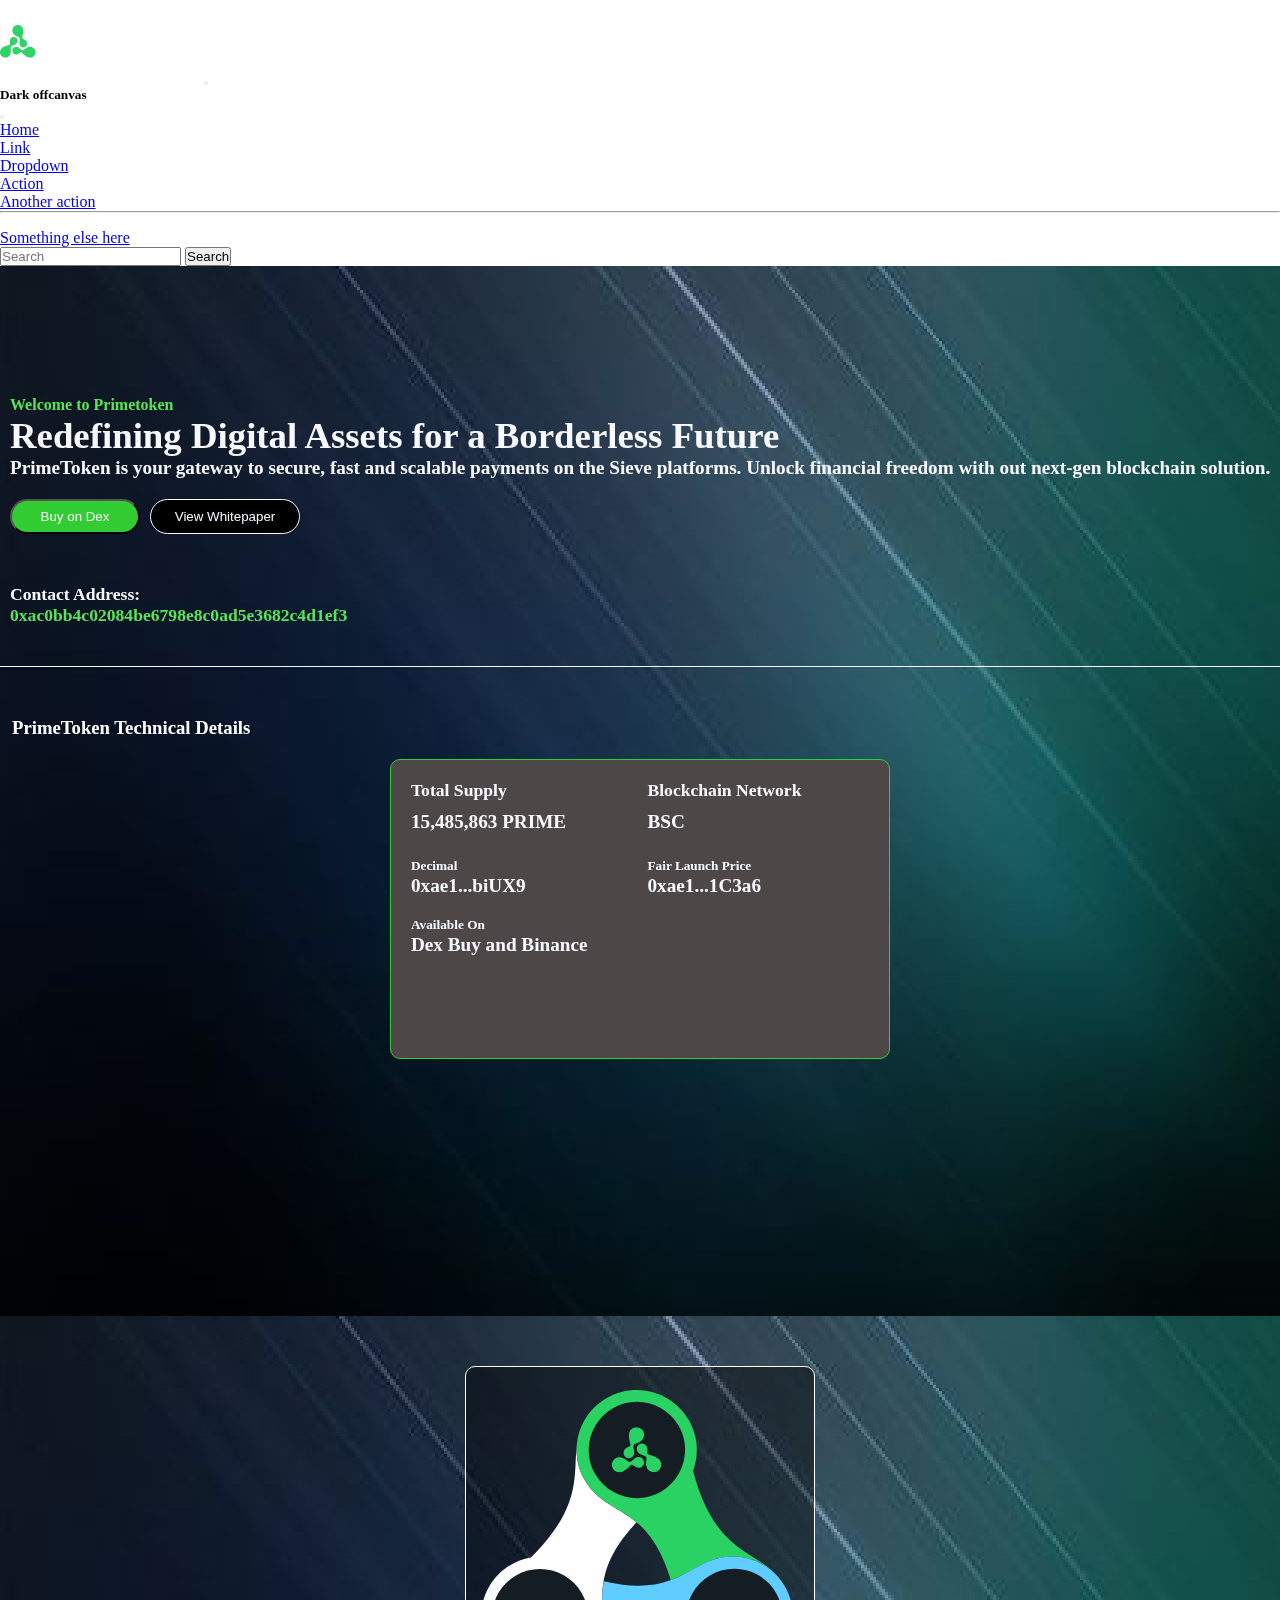
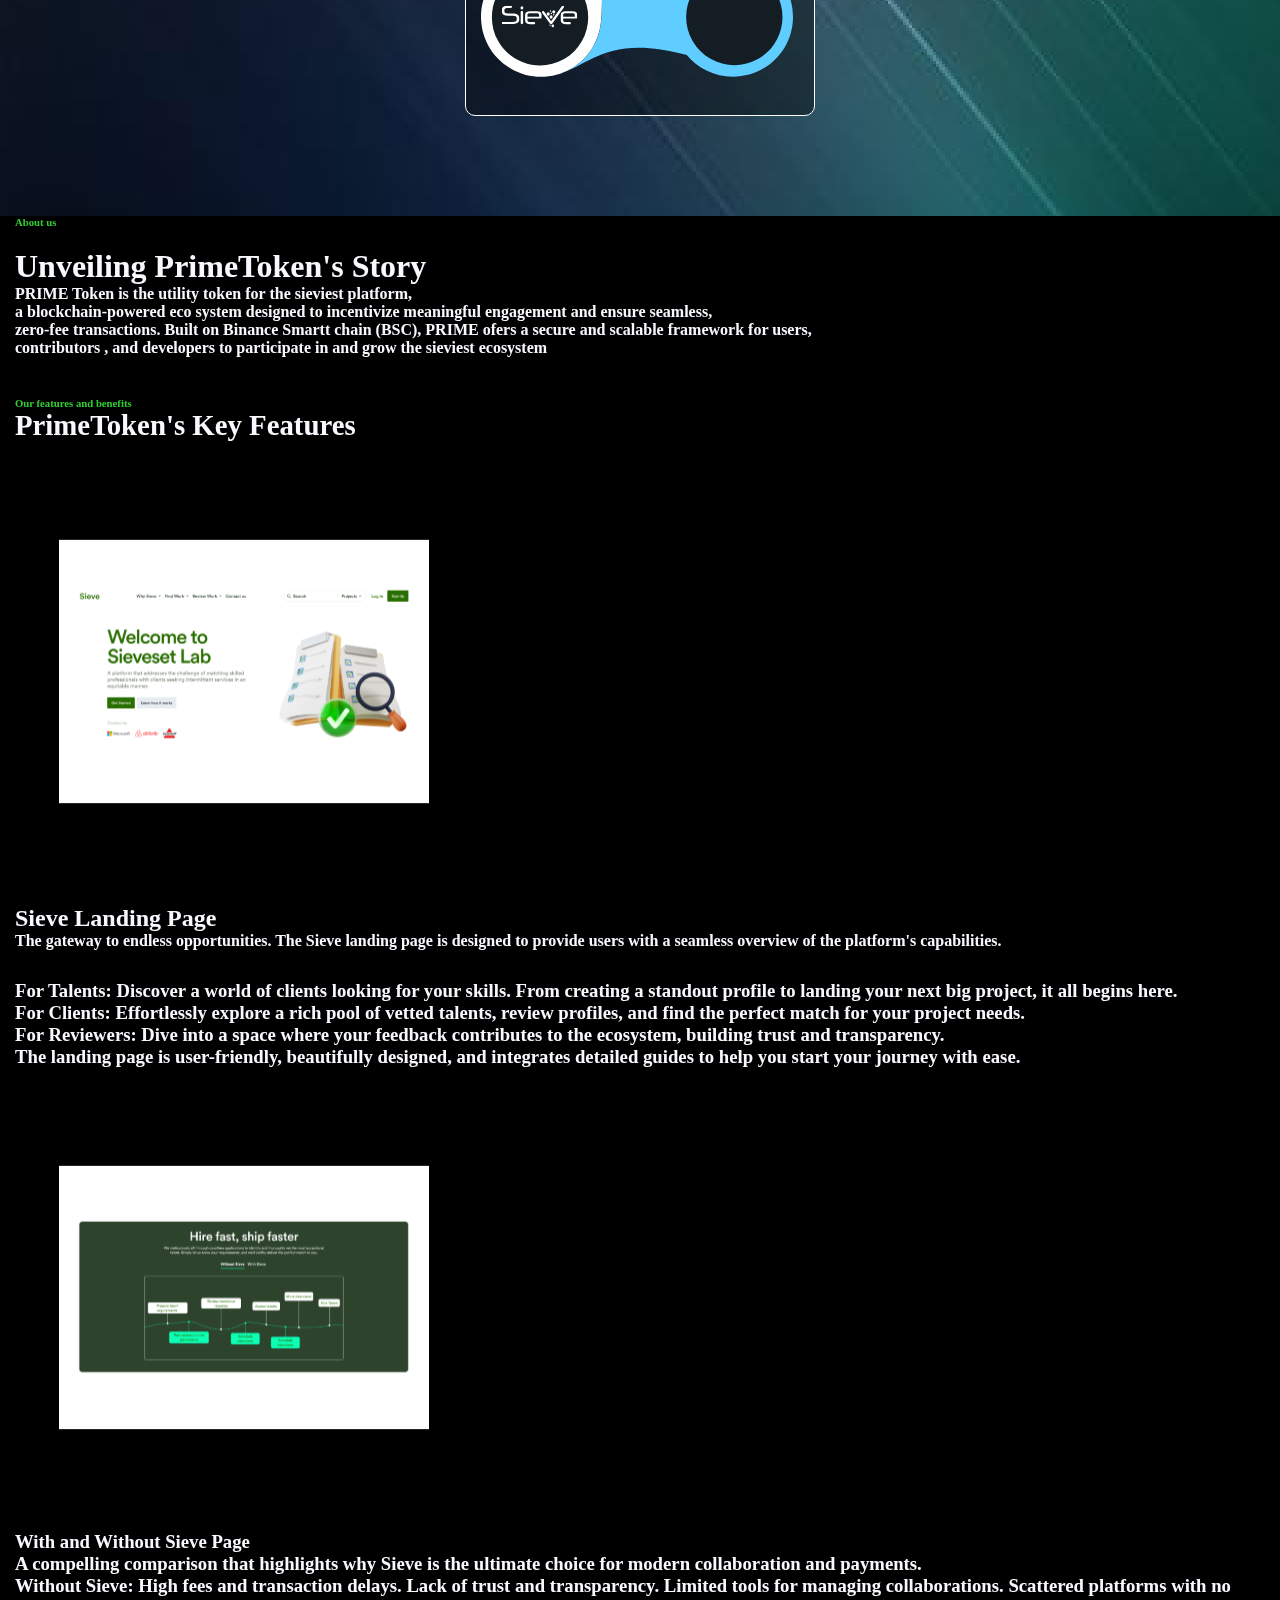
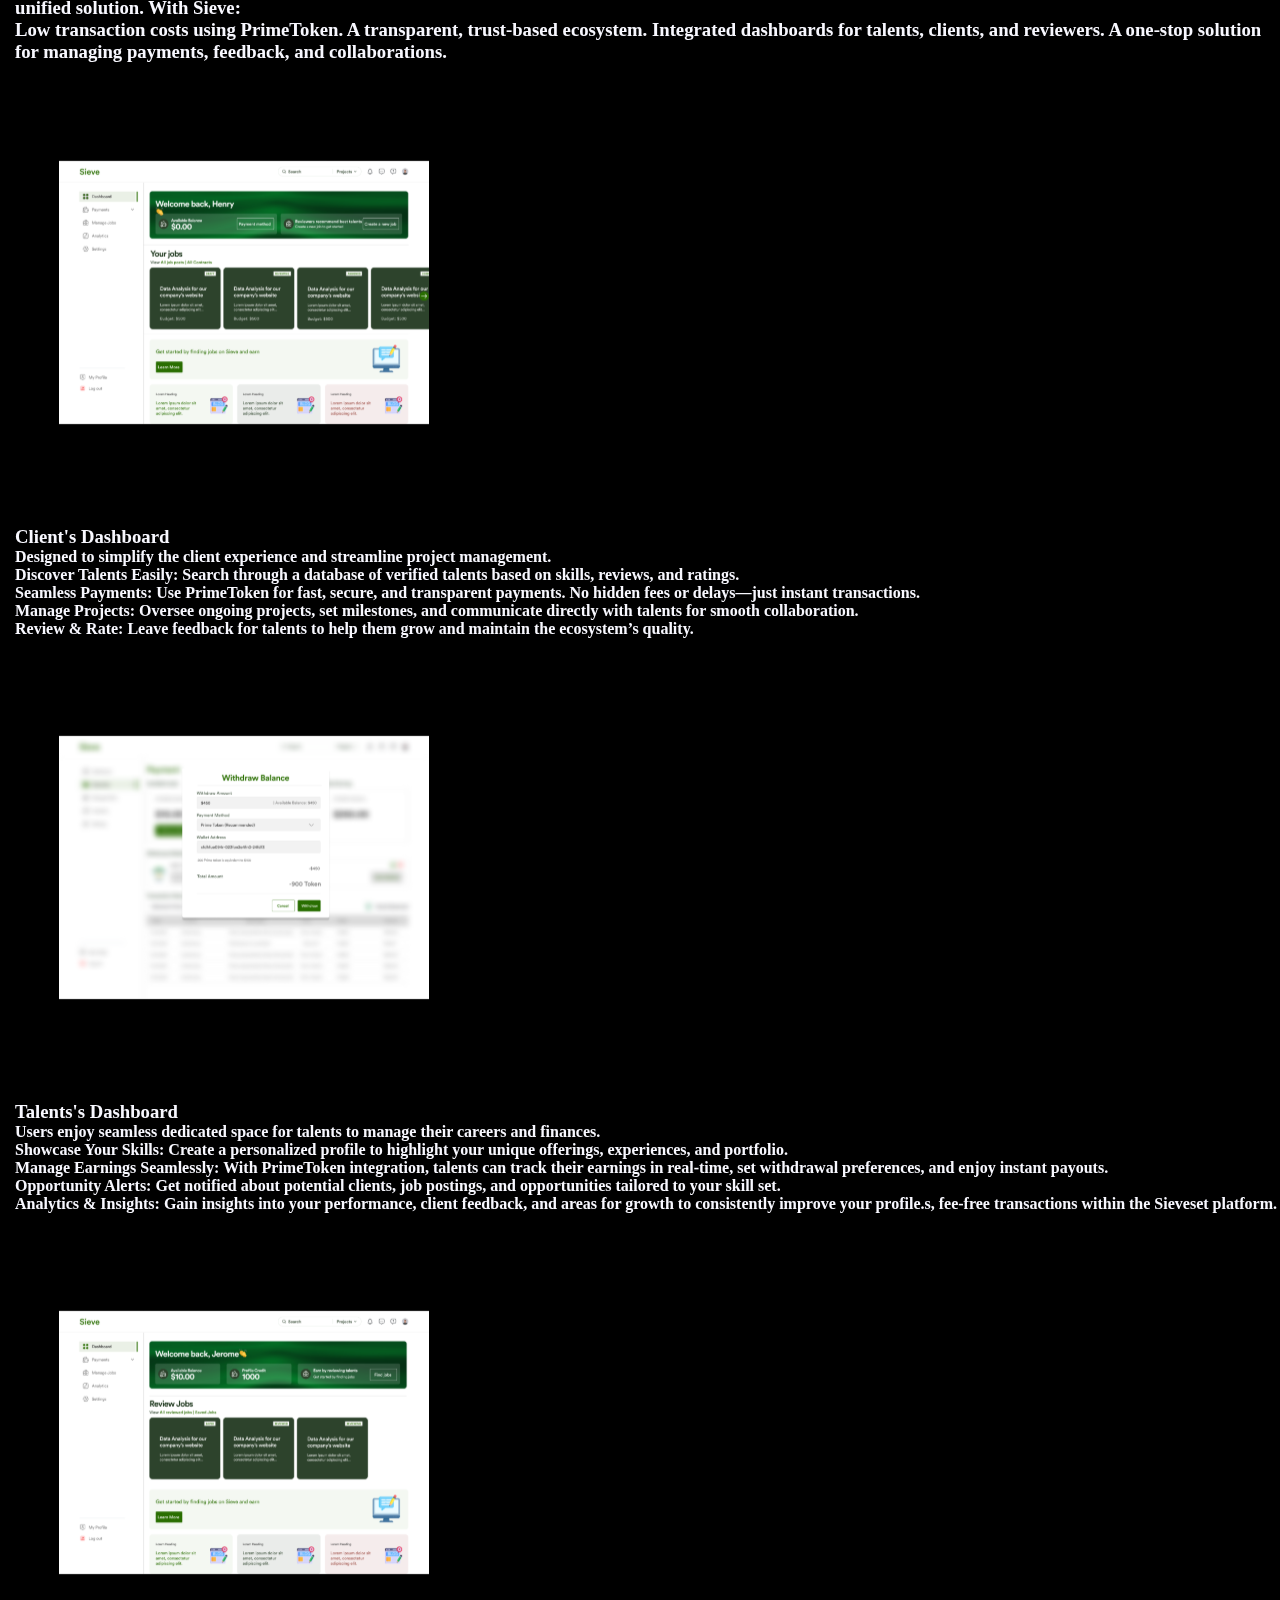
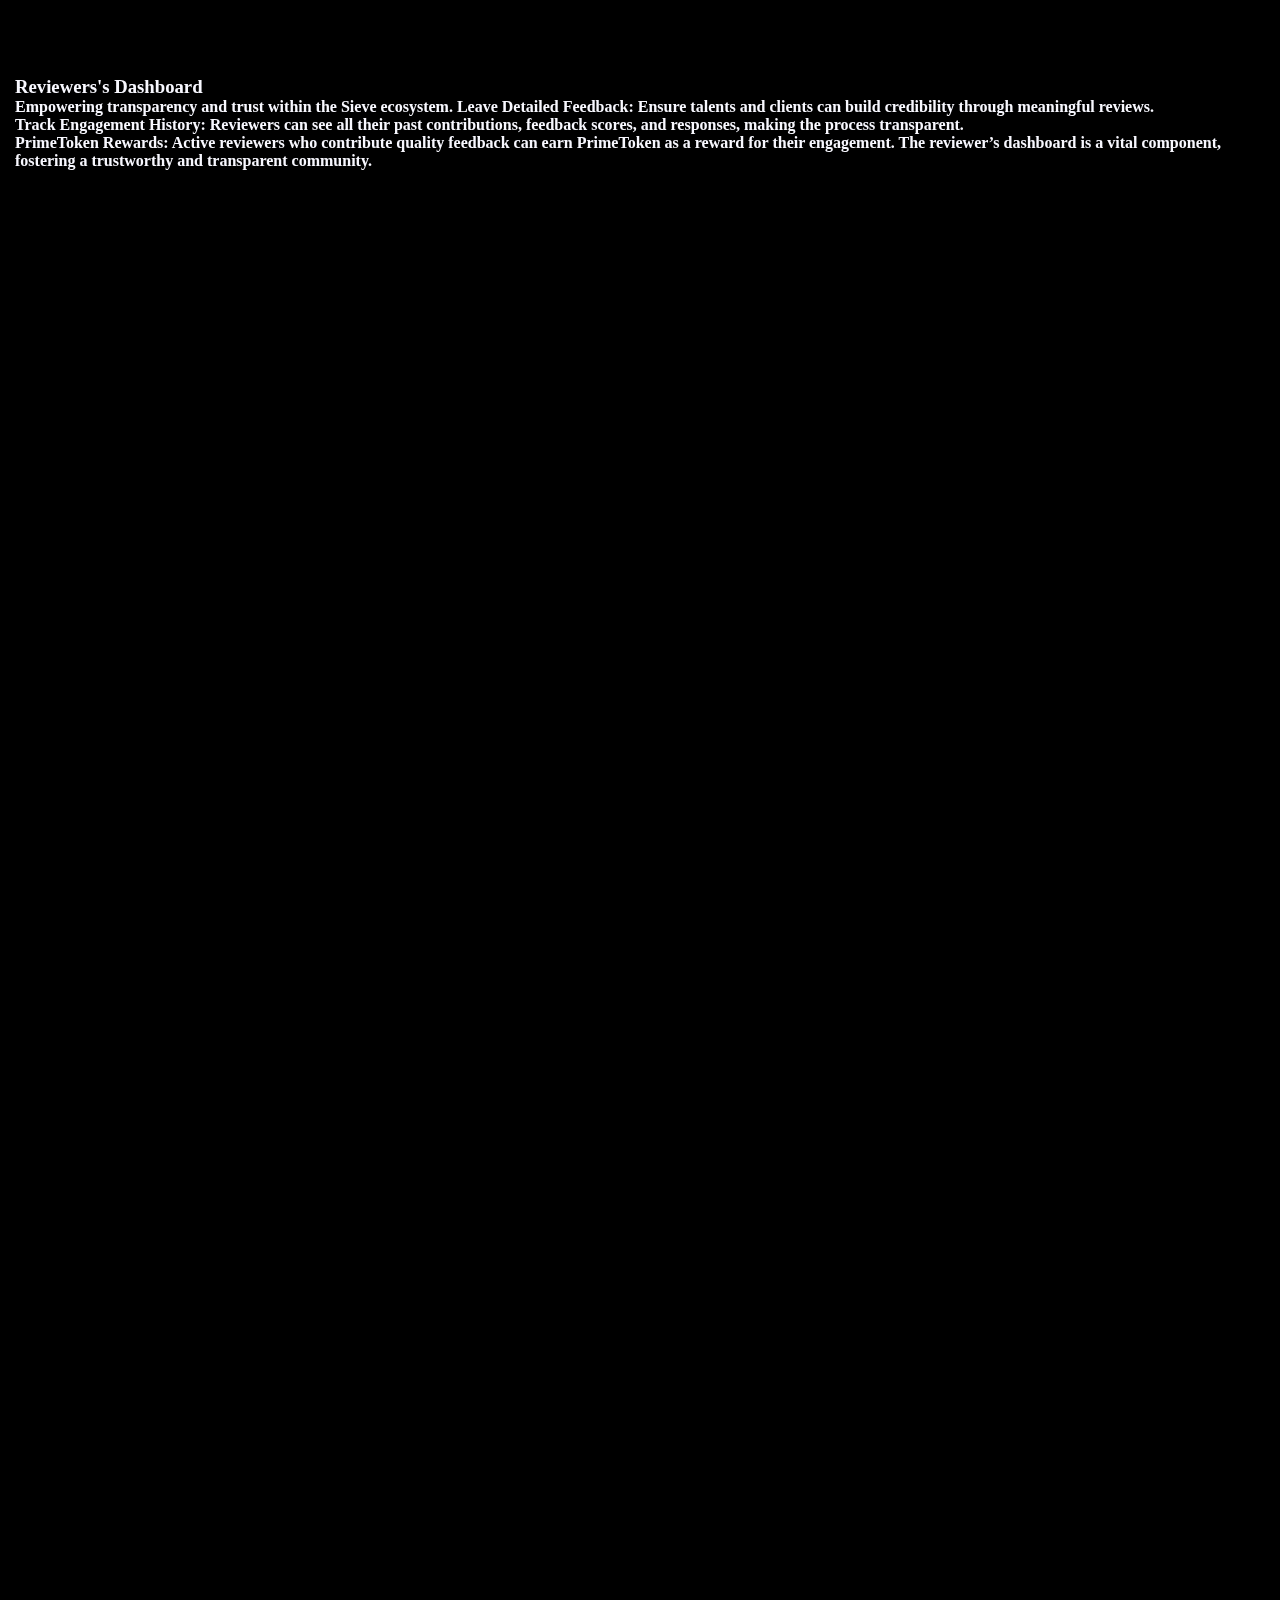
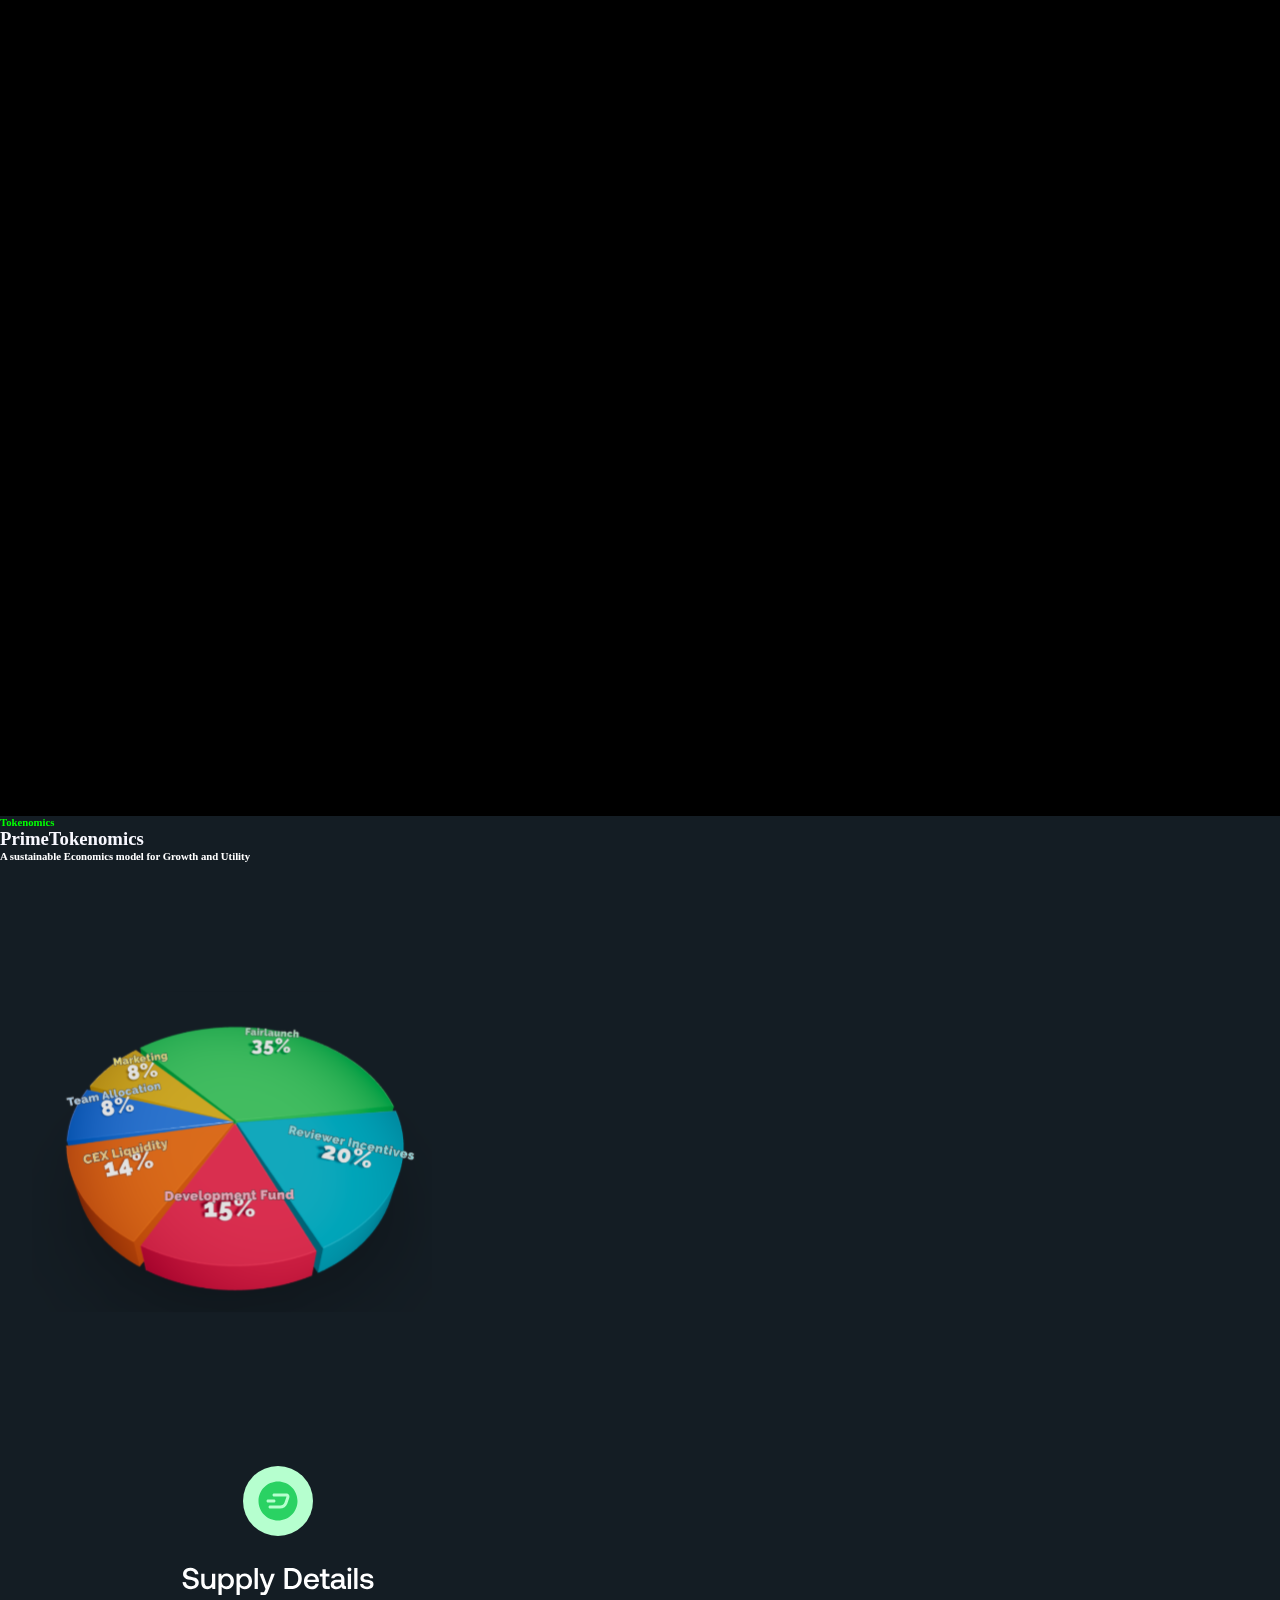
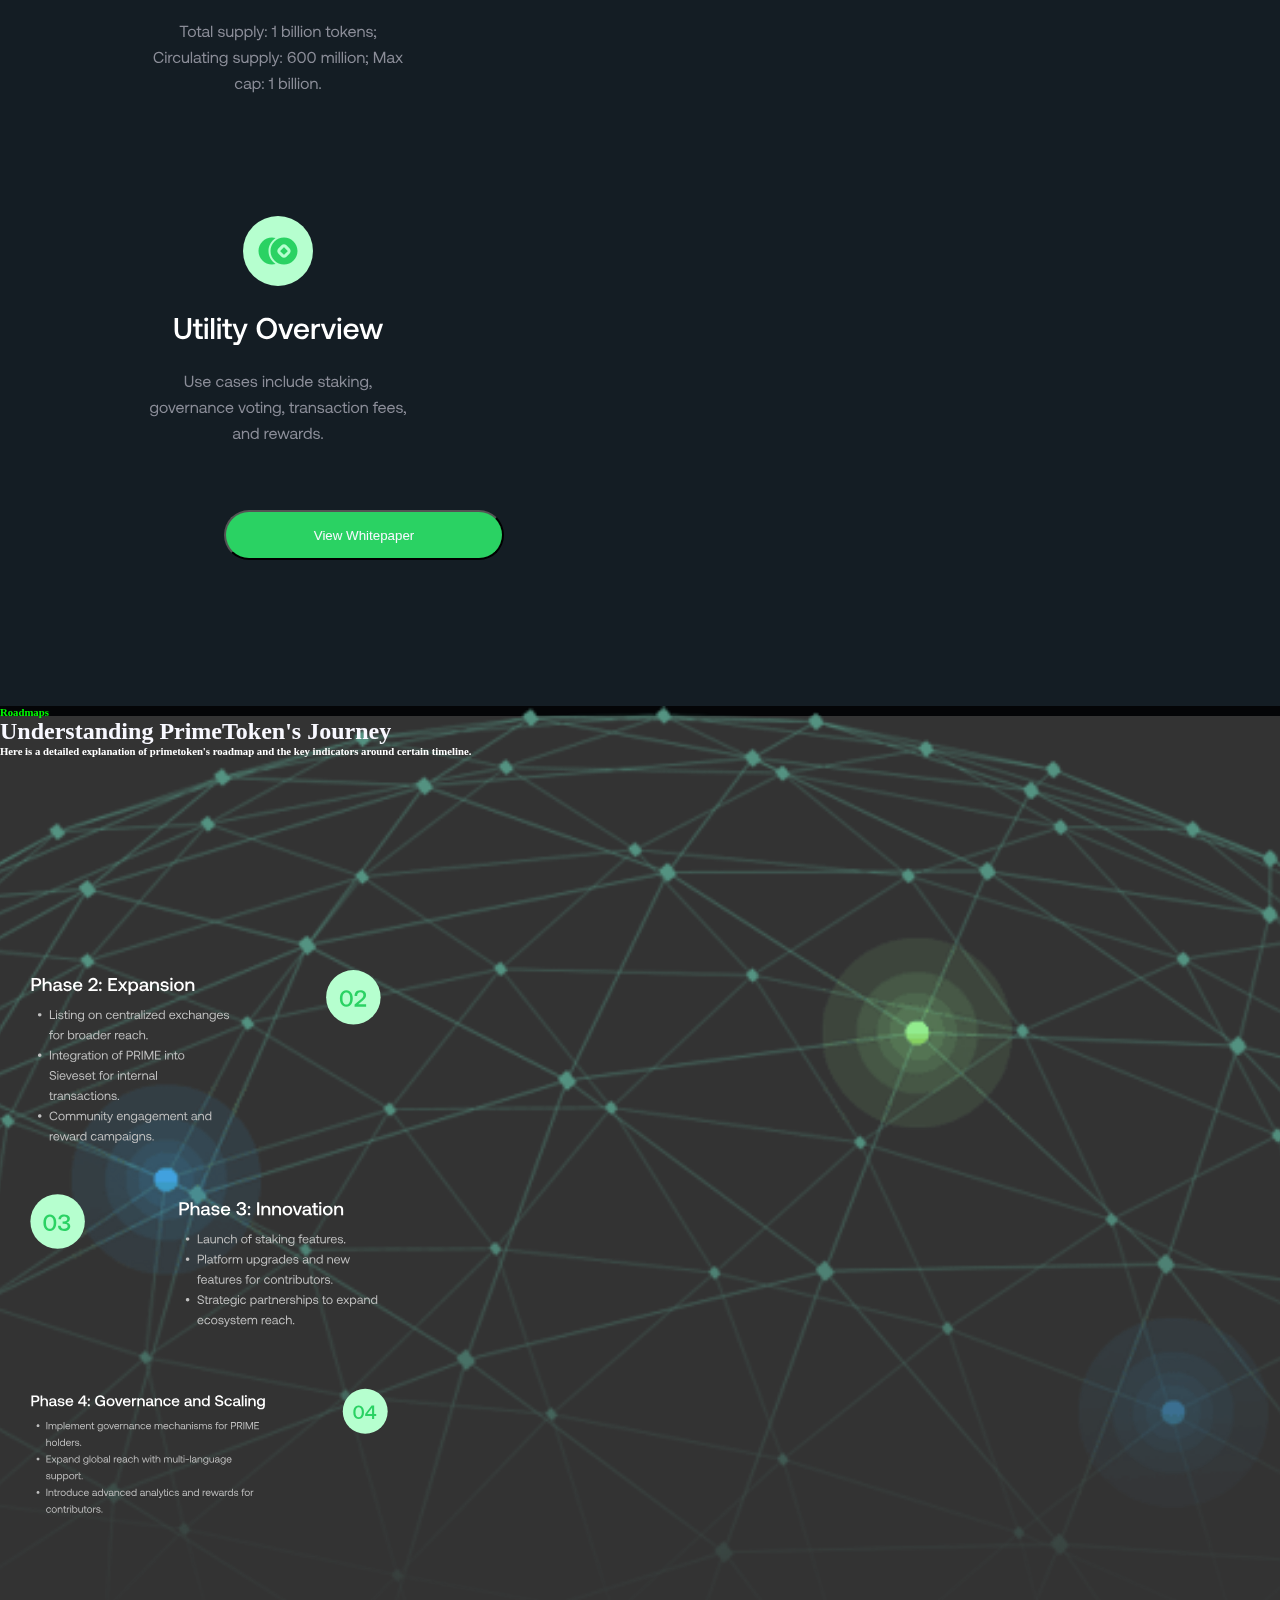
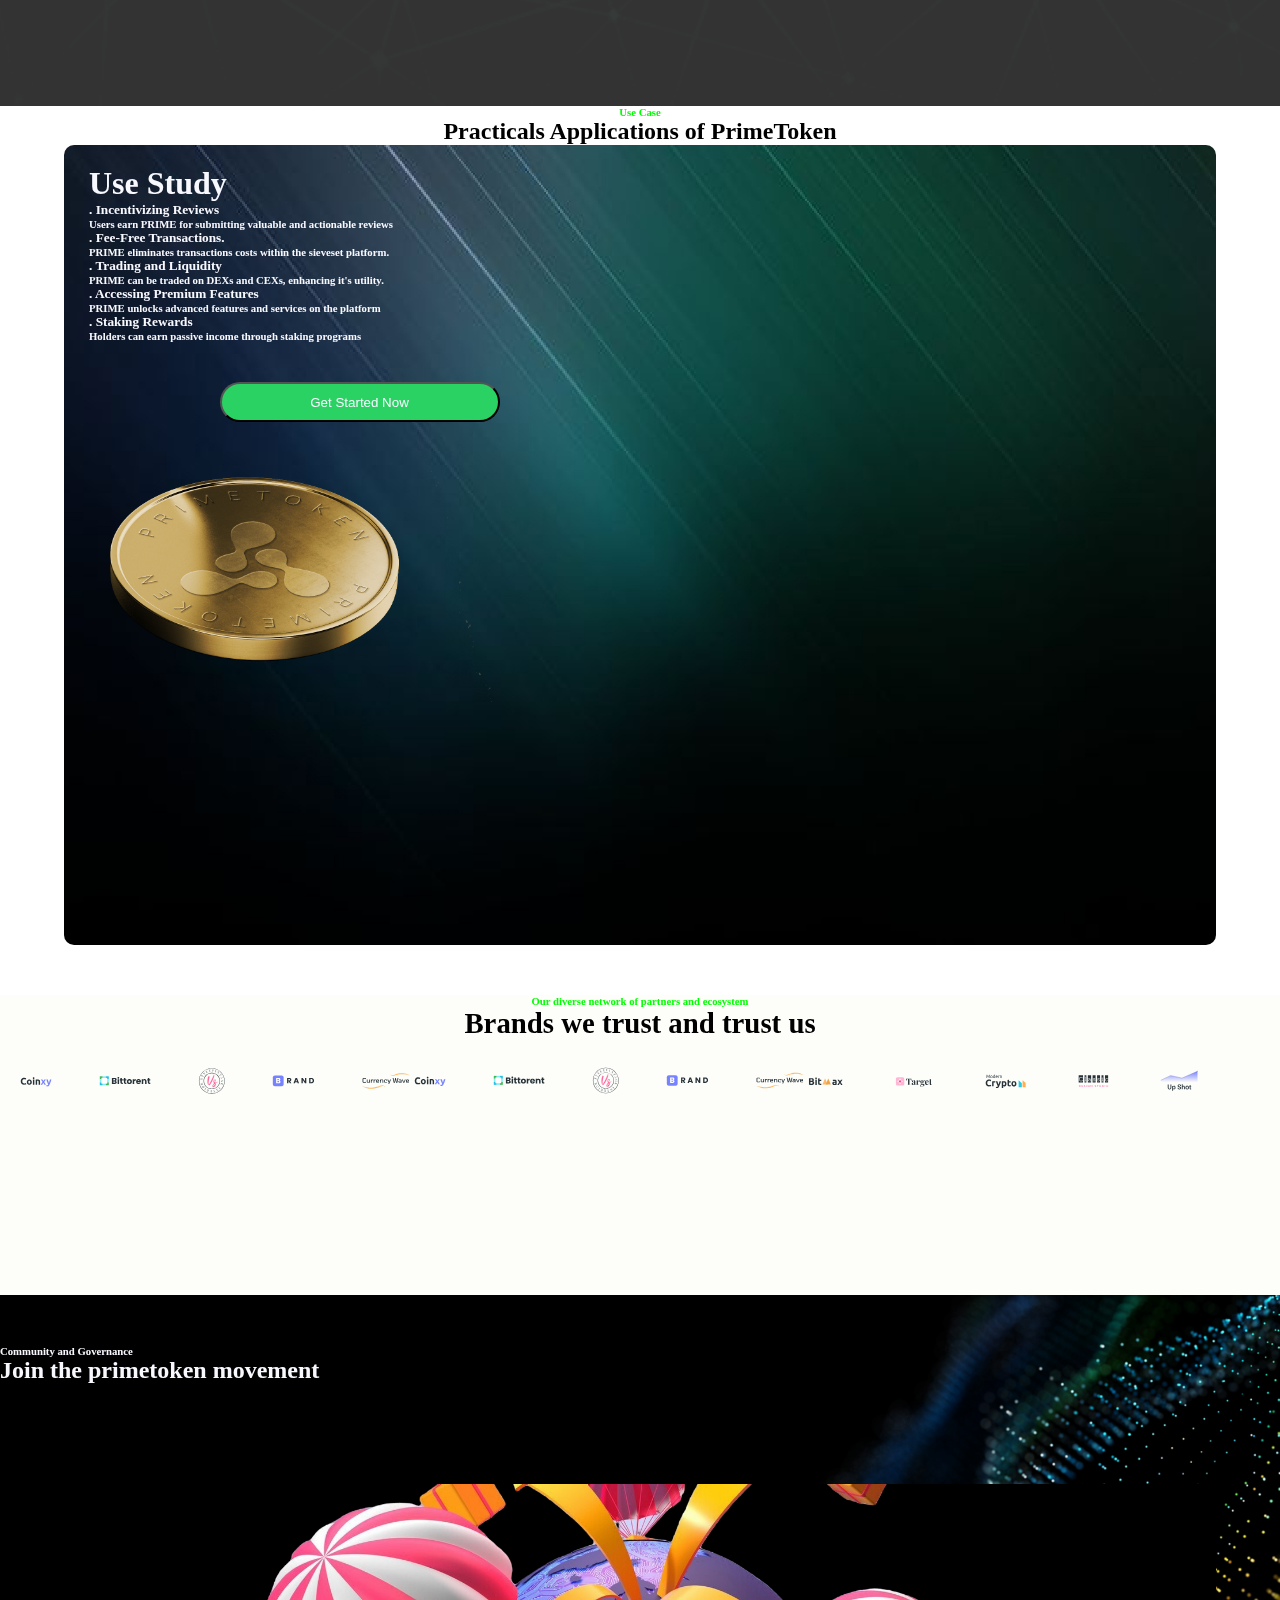
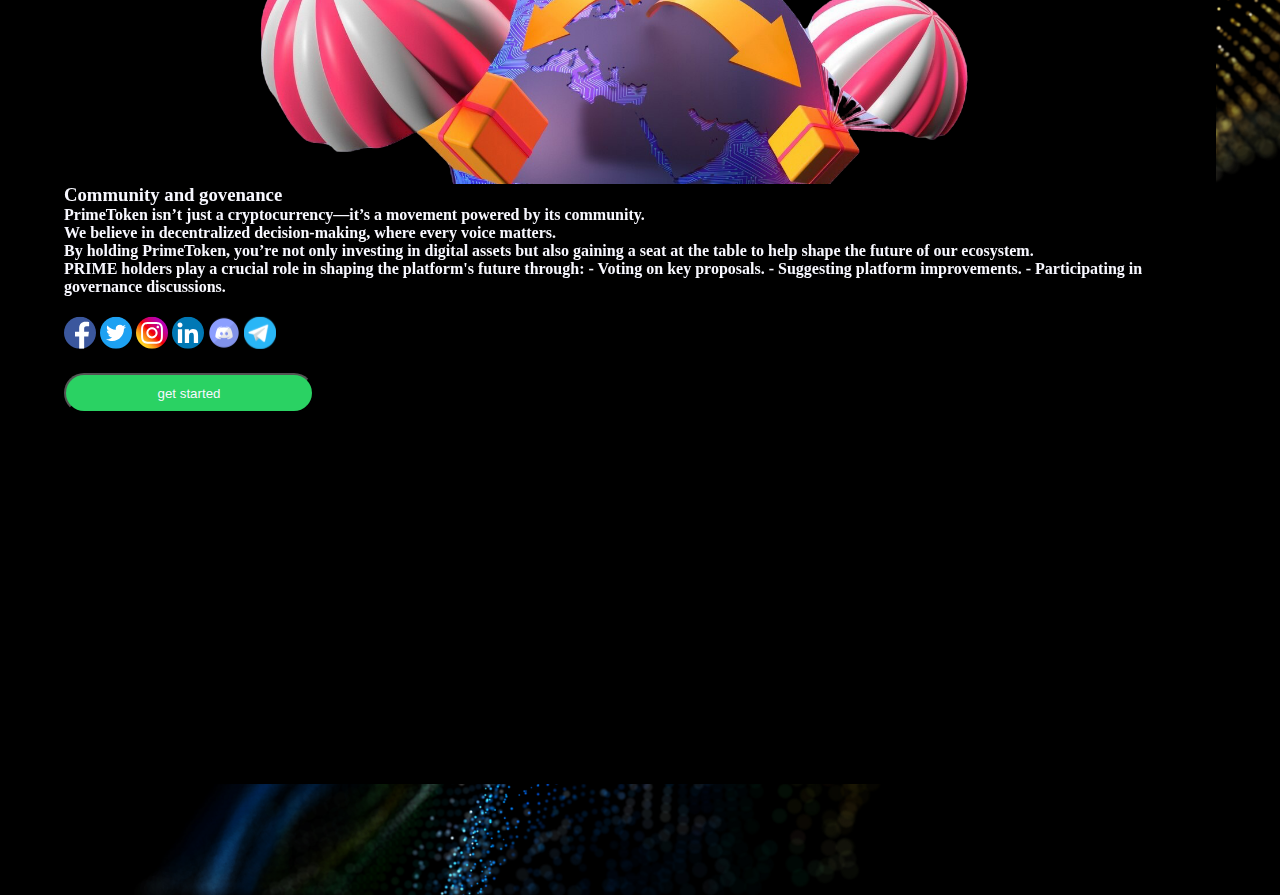
==== index.html @ 7b999c37 "first commit" ====
<!DOCTYPE html>
<html lang="en">
<head>
    <meta charset="UTF-8">
    <meta name="viewport" content="width=device-width, initial-scale=1.0">
    <title>Document</title>
   <link rel="stylesheet" href="style.css">
   <script src="script.js" defer></script>
    <link href="https://cdn.jsdelivr.net/npm/bootstrap@5.2.3/dist/css/bootstrap.min.css" rel="stylesheet" integrity="sha384-rbsA2VBKQhggwzxH7pPCaAqO46MgnOM80zW1RWuH61DGLwZJEdK2Kadq2F9CUG65" crossorigin="anonymous">
    <script src="https://cdn.jsdelivr.net/npm/bootstrap@5.2.3/dist/js/bootstrap.bundle.min.js" integrity="sha384-kenU1KFdBIe4zVF0s0G1M5b4hcpxyD9F7jL+jjXkk+Q2h455rYXK/7HAuoJl+0I4" crossorigin="anonymous"></script>
</head>
<body>
    <nav class="navbar navbar-dark bg-dark fixed-top">
        <div class="container-fluid">
            <svg width="200" height="83" viewBox="0 0 500 83" fill="none" xmlns="http://www.w3.org/2000/svg">
                <mask id="mask0_1295_51" style="mask-type:luminance" maskUnits="userSpaceOnUse" x="0" y="0" width="500" height="83">
                <path d="M500 0H0V82.2233H500V0Z" fill="ghostwhite"/>
                </mask>
                <g mask="url(#mask0_1295_51)">
                <path fill-rule="evenodd" clip-rule="evenodd" d="M45.9367 0.100014C47.5911 0.310952 49.3089 0.758047 50.5903 1.48257C52.0783 2.32174 52.9328 2.88806 54.0681 4.09636C54.2164 4.25456 54.2433 4.26144 54.4344 4.42883C54.9964 4.91947 56.2328 6.87753 56.5903 7.61122C59.6636 13.9554 57.6986 22.0375 56.2036 28.5606C55.8417 30.1403 55.1022 32.1397 55.9272 33.6414C56.6847 35.0169 58.0247 35.3725 59.5242 36.065C63.5978 37.9472 67.5589 40.5633 67.9186 46.0086C68.3725 52.8733 61.5675 58.5275 54.7267 55.6889C52.0133 54.5631 49.9742 52.3208 49.0839 49.1911C48.0992 45.7336 48.9939 41.7694 49.6819 38.4036C50.0597 36.56 50.4597 35.0308 49.6483 33.2469C48.8411 31.47 47.8678 31.0528 46.3908 30.4086C41.3617 28.2167 34.8669 25.2704 32.4458 20.0565C31.8028 18.674 31.2047 17.108 31.0475 15.3379C30.7081 11.5388 31.5689 8.71864 33.5047 5.76322C34.2331 4.6535 35.465 3.43603 36.5081 2.66336C38.8372 0.941472 42.2339 -0.374594 45.9367 0.100014Z" fill="#2AD263"/>
                <path fill-rule="evenodd" clip-rule="evenodd" d="M41.5911 54.5447C45.3186 55.0583 47.1933 56.7872 49.7539 58.8483L53.0383 61.8017C54.6931 63.4064 57.5503 63.9775 59.7714 62.2258C61.4442 60.9072 63.3886 59.4445 65.2053 58.2775C67.667 56.6931 70.5286 55.15 74.0717 54.7214C80.4742 53.9486 86.8183 58.4495 88.4683 65.1214C90.3747 72.8322 85.4783 79.3025 80.3775 81.2583C72.7811 84.1725 66.7181 79.8825 62.3928 76.4136C61.8014 75.9389 61.3114 75.485 60.7472 74.9783C60.5942 74.8406 60.4797 74.7764 60.3267 74.6253L57.5122 71.9725C56.8714 71.2822 54.9875 69.4228 54.23 69.017C52.4181 68.0447 51.1208 68.9689 49.7158 70.0258C46.7236 72.282 42.7603 74.8867 38.4145 73.8158C35.22 73.0295 32.7831 70.7986 31.6928 68.0656C30.3214 64.6264 30.8833 61.1664 32.9764 58.2661C34.3928 56.3011 37.7333 54.0128 41.5911 54.5447Z" fill="#2AD263"/>
                <path fill-rule="evenodd" clip-rule="evenodd" d="M35.0694 29.9636C42.4228 30.5531 45.9883 38.3278 42.9939 44.1928C41.6631 46.8019 39.4486 48.5261 36.4542 49.7758C34.9503 50.4039 33.5856 50.8556 32.0256 51.4197C30.3619 52.0203 29.0017 52.3117 27.97 53.4419C26.7424 54.7878 26.385 56.1314 26.6143 57.9472C27.7069 66.63 28.2825 75.9528 19.8363 80.5589C16.9093 82.1547 13.3573 82.6567 9.7828 81.6297C4.26372 80.043 -0.511223 74.5608 0.0440558 67.1644C0.280104 64.005 1.73013 60.9486 3.80736 58.7567C7.73706 54.6022 14.3757 52.3461 20.0072 50.7067C21.4504 50.2869 23.5254 49.7733 24.2606 48.8839C25.488 47.4028 25.0789 45.9833 24.8923 43.8236C24.4202 38.3483 25.1148 33.7422 30.1214 30.9931C31.4094 30.2847 33.3608 29.8261 35.0694 29.9636Z" fill="#2AD263"/>
                <path d="M122.197 15C125.93 15 129.197 15.7778 132.075 17.1778C134.875 18.5778 137.13 20.6 138.686 23.2444C140.241 25.8889 141.019 28.9222 141.019 32.3444C141.019 35.8444 140.241 38.8778 138.686 41.5222C137.13 44.1667 134.875 46.1889 132.075 47.5889C129.197 48.9889 125.93 49.6889 122.197 49.6889H109.675V69.4445H100.73V15H122.197ZM109.675 41.9111H121.419C124.608 41.9111 127.175 41.0556 129.041 39.3444C130.908 37.6333 131.919 35.3 131.919 32.3444C131.919 29.3889 130.986 27.0556 129.119 25.3444C127.252 23.6333 124.686 22.7778 121.497 22.7778H109.675V41.9111ZM169.054 29.6222V37.4778H165.321C161.821 37.4778 159.332 38.6444 157.776 40.9C156.221 43.1556 155.443 46.0333 155.443 49.4556V69.4445H147.043V29.6222H154.509L155.443 35.6111C156.532 33.7444 158.009 32.3444 159.876 31.2556C161.665 30.1667 164.076 29.6222 167.187 29.6222H169.054ZM182.242 15.1556C183.175 16.0889 183.72 17.3333 183.72 18.7333C183.72 20.2111 183.175 21.4556 182.242 22.3889C181.231 23.3222 179.986 23.7889 178.586 23.7889C177.109 23.7889 175.864 23.3222 174.931 22.3889C173.92 21.4556 173.453 20.2111 173.453 18.7333C173.453 17.3333 173.92 16.0889 174.931 15.1556C175.864 14.2222 177.109 13.6778 178.586 13.6778C179.986 13.6778 181.231 14.2222 182.242 15.1556ZM174.386 29.6222H182.786V69.4445H174.386V29.6222ZM247.643 33.4333C250.365 36.2333 251.765 40.7445 251.765 46.9667V69.4445H243.365V47.0445C243.365 43.6222 242.665 40.9778 241.265 39.1111C239.865 37.3222 237.765 36.3889 235.043 36.3889C232.087 36.3889 229.832 37.4778 228.121 39.5C226.409 41.5222 225.632 44.3222 225.632 47.9V69.4445H217.154V47.0445C217.154 43.5445 216.376 40.9 214.976 39.1111C213.576 37.3222 211.476 36.3889 208.754 36.3889C205.876 36.3889 203.621 37.4778 201.909 39.5778C200.198 41.7556 199.421 44.5556 199.421 48.1333V69.4445H191.021V29.6222H198.332L199.265 34.8333C202.065 31.1 205.954 29.2333 210.932 29.1556C213.732 29.1556 216.143 29.7778 218.321 30.9444C220.421 32.1889 222.054 33.9778 223.221 36.3889C224.621 34.1333 226.409 32.3444 228.743 31.1C230.998 29.8556 233.721 29.1556 236.987 29.1556C241.343 29.1556 244.843 30.6333 247.643 33.4333ZM260.313 38.8778C261.947 35.7667 264.202 33.4333 267.158 31.7222C270.113 30.0111 273.458 29.1556 277.269 29.1556C281.081 29.1556 284.425 29.9333 287.381 31.4889C290.336 33.0444 292.592 35.3 294.303 38.1C296.014 40.9778 296.869 44.3222 296.947 48.1333C296.947 49.2222 296.869 50.2333 296.714 51.3222H266.691V51.7889C266.847 55.2889 267.936 58.0111 269.958 60.0333C271.902 62.0556 274.547 63.0667 277.814 63.0667C280.381 63.0667 282.558 62.5222 284.347 61.2778C286.058 60.0333 287.225 58.3222 287.847 56.0667H296.247C295.469 60.1111 293.525 63.4556 290.336 66.0222C287.147 68.6667 283.181 69.9111 278.436 69.9111C274.236 69.9111 270.658 69.1333 267.547 67.4222C264.436 65.7111 262.102 63.3778 260.391 60.2667C258.68 57.2333 257.902 53.6556 257.902 49.6111C257.902 45.5667 258.68 41.9889 260.313 38.8778ZM288.392 45.1778C288.003 42.3 286.836 40.0444 284.892 38.4111C282.947 36.7778 280.536 35.9222 277.58 35.9222C274.78 35.9222 272.447 36.7778 270.424 38.4889C268.402 40.2 267.313 42.3778 267.002 45.1778H288.392ZM306 37.0111H299.078V29.6222H306V18.5H314.478V29.6222H324.044V37.0111H314.478V57.7778C314.478 59.3333 314.789 60.5 315.411 61.1222C316.033 61.7444 317.044 62.0556 318.6 62.0556H324.978V69.4445H316.889C313.078 69.4445 310.278 68.5889 308.567 66.8C306.856 65.0889 306 62.3667 306 58.6333V37.0111ZM336.817 67.4222C333.706 65.7111 331.372 63.3778 329.661 60.2667C327.95 57.1556 327.172 53.5778 327.172 49.5333C327.172 45.5667 327.95 42.0667 329.661 38.9556C331.372 35.8444 333.706 33.4333 336.817 31.7222C339.928 30.0111 343.428 29.1556 347.472 29.1556C351.439 29.1556 354.939 30.0111 358.05 31.7222C361.161 33.4333 363.494 35.8444 365.206 38.9556C366.917 42.0667 367.772 45.5667 367.772 49.5333C367.772 53.5778 366.917 57.1556 365.206 60.2667C363.494 63.3778 361.161 65.7111 358.05 67.4222C354.939 69.1333 351.439 69.9111 347.472 69.9111C343.428 69.9111 339.928 69.1333 336.817 67.4222ZM355.95 59.1C358.128 56.6111 359.217 53.4222 359.217 49.5333C359.217 45.6445 358.128 42.5333 355.95 40.0444C353.772 37.5556 350.972 36.3111 347.472 36.3111C343.894 36.3111 341.094 37.5556 338.994 40.0444C336.817 42.5333 335.806 45.6445 335.806 49.5333C335.806 53.4222 336.817 56.6111 338.994 59.1C341.094 61.5889 343.894 62.7556 347.472 62.7556C350.972 62.7556 353.772 61.5889 355.95 59.1ZM374.528 15H382.928V49.0667L401.128 29.6222H410.85L395.994 45.6444L411.783 69.4445H401.828L390.006 51.7889L382.928 59.2556V69.4445H374.528V15ZM414.731 38.8778C416.364 35.7667 418.619 33.4333 421.575 31.7222C424.531 30.0111 427.875 29.1556 431.686 29.1556C435.497 29.1556 438.842 29.9333 441.797 31.4889C444.753 33.0444 447.008 35.3 448.719 38.1C450.431 40.9778 451.286 44.3222 451.364 48.1333C451.364 49.2222 451.286 50.2333 451.131 51.3222H421.108V51.7889C421.264 55.2889 422.353 58.0111 424.375 60.0333C426.319 62.0556 428.964 63.0667 432.231 63.0667C434.797 63.0667 436.975 62.5222 438.764 61.2778C440.475 60.0333 441.642 58.3222 442.264 56.0667H450.664C449.886 60.1111 447.942 63.4556 444.753 66.0222C441.564 68.6667 437.597 69.9111 432.853 69.9111C428.653 69.9111 425.075 69.1333 421.964 67.4222C418.853 65.7111 416.519 63.3778 414.808 60.2667C413.097 57.2333 412.319 53.6556 412.319 49.6111C412.319 45.5667 413.097 41.9889 414.731 38.8778ZM442.808 45.1778C442.419 42.3 441.253 40.0444 439.308 38.4111C437.364 36.7778 434.953 35.9222 431.997 35.9222C429.197 35.9222 426.864 36.7778 424.842 38.4889C422.819 40.2 421.731 42.3778 421.419 45.1778H442.808ZM490.664 33.5111C493.619 36.4667 495.175 41.1333 495.175 47.5111V69.4445H486.697V47.9778C486.697 44.2444 485.842 41.3667 484.286 39.3444C482.653 37.4 480.319 36.3889 477.208 36.3889C473.864 36.3889 471.219 37.5556 469.353 39.8889C467.486 42.2222 466.553 45.3333 466.553 49.3778V69.4445H458.153V29.6222H465.464L466.397 34.8333C469.353 31.1 473.631 29.1556 479.153 29.1556C483.819 29.1556 487.708 30.6333 490.664 33.5111Z" fill="white"/>
                </g>
                </svg>
                
                
          <a class="navbar-brand" href="#"></a>
          <button class="navbar-toggler" type="button" data-bs-toggle="offcanvas" data-bs-target="#offcanvasDarkNavbar" aria-controls="offcanvasDarkNavbar">
            <span class="navbar-toggler-icon"></span>
          </button>
          <div class="offcanvas offcanvas-end text-bg-dark" tabindex="-1" id="offcanvasDarkNavbar" aria-labelledby="offcanvasDarkNavbarLabel">
            <div class="offcanvas-header">
              <h5 class="offcanvas-title" id="offcanvasDarkNavbarLabel">Dark offcanvas</h5>
              <button type="button" class="btn-close btn-close-white" data-bs-dismiss="offcanvas" aria-label="Close"></button>
            </div>
            <div class="offcanvas-body">
              <ul class="navbar-nav justify-content-end flex-grow-1 pe-3">
                <li class="nav-item">
                  <a class="nav-link active" aria-current="page" href="#">Home</a>
                </li>
                <li class="nav-item">
                  <a class="nav-link" href="#">Link</a>
                </li>
                <li class="nav-item dropdown">
                  <a class="nav-link dropdown-toggle" href="#" role="button" data-bs-toggle="dropdown" aria-expanded="false">
                    Dropdown
                  </a>
                  <ul class="dropdown-menu dropdown-menu-dark">
                    <li><a class="dropdown-item" href="#">Action</a></li>
                    <li><a class="dropdown-item" href="#">Another action</a></li>
                    <li>
                      <hr class="dropdown-divider">
                    </li>
                    <li><a class="dropdown-item" href="#">Something else here</a></li>
                  </ul>
                </li>
              </ul>
              <form class="d-flex mt-3" role="search">
                <input class="form-control me-2" type="search" placeholder="Search" aria-label="Search">
                <button class="btn btn-success" type="submit">Search</button>
              </form>
            </div>
          </div>
        </div>
      </nav> 
      <div class="main-container">
        <div class="one">
            <h4 style="color: rgb(88, 228, 88);">Welcome to Primetoken</h4>
            <h1 style="color: ghostwhite; font-size: 2.3em;">Redefining Digital Assets for a Borderless Future</h1>
            <h3 style="color: ghostwhite; font-size: 1.2em; font-family: verdana;">PrimeToken is your gateway to secure, fast and scalable payments on the Sieve platforms. Unlock financial freedom with out next-gen blockchain solution.</h3>
             <div class="groupbutton">
                <a href=""><button class="b1">Buy on Dex</button></a>
                <a href=""><button class="b2">View Whitepaper</button></a>
             </div>
            <h5 style="color: ghostwhite; margin-top: 50px; font-size: 1.1em;"> Contact Address:</h5>
            <h5 style="color: rgb(88, 228, 88); font-size: 1.1em;"> 0xac0bb4c02084be6798e8c0ad5e3682c4d1ef3</h5>
        </div>
        <div class="line"></div>
        <h3 style="color:white; margin-top: 50px; margin-left: 12px;">PrimeToken Technical Details</h3>
         
        <div class="containerone">
          <div class="container-text">
            <div class="mainone">
              <h5 class="two">Total Supply</h5>
              <h3 class="three">15,485,863 PRIME</h3>
            </div>
            <div class="maintwo">
              <h5 class="two">Blockchain Network</h5>
              <h3 class="three">BSC</h3>
            </div>
            <div class="mainthree">
              <h5 class="four">Decimal</h5>
              <h3 class="three">0xae1...biUX9</h3>
            </div>
            <div class="mainfour">
              <h5 class="four">Fair Launch Price</h5>
              <h3 class="three">0xae1...1C3a6</h3>
            </div>
            <div class="mainfive">
              <h5 class="five">Available On</h5>
              <h3 class="three">Dex Buy and Binance</h3>
            </div>

            </div>
        </div>
      </div>
      <div class="containertwo">
        <div class="box1">
        <div class="box2">
          <svg width="312" height="288" viewBox="0 0 312 288" fill="none" xmlns="http://www.w3.org/2000/svg" xmlns:xlink="http://www.w3.org/1999/xlink">
            <path fill-rule="evenodd" clip-rule="evenodd" d="M95.8419 56.6279C91.9908 86.1434 102.028 116.449 49.9564 168.5C32.9918 171.421 17.3641 181.598 8.06567 197.657C-8.16864 225.787 0.602992 262.725 30.0666 279.734C59.4823 296.726 95.8499 285.896 112.112 257.749C134.021 219.857 100.539 191.734 155.567 133.306C136.707 117.554 116.797 113.755 103.732 91.1079C97.5978 80.4766 94.8482 69.8293 95.8379 56.6319L95.8419 56.6279Z" fill="#FEFEFE"/>
            <path fill-rule="evenodd" clip-rule="evenodd" d="M300.59 192.409C277.133 159.118 235.426 169.059 212.1 81.8813C218.07 65.7347 217.06 47.1299 207.786 31.0593C191.528 2.88068 155.164 -7.94618 125.712 9.05036C96.2887 26.0309 87.4732 62.9293 103.735 91.1078C125.629 129.044 166.761 114.031 189.836 191.203C212.698 182.719 225.928 167.714 251.935 167.566C271.059 167.455 288.806 176.13 300.594 192.413L300.59 192.409Z" fill="#2AD263"/>
            <path fill-rule="evenodd" clip-rule="evenodd" d="M78.5221 284.89C110.033 275.276 128.386 245.27 205.723 266.03C216.745 279.239 233.355 287.683 251.931 287.699C284.44 287.699 311.984 261.652 312 227.631C311.984 193.626 284.44 167.562 251.931 167.562C208.217 167.538 200.591 210.511 122.692 192.189C118.601 216.209 125.102 235.233 112.112 257.745C104.649 270.699 93.6589 280.017 78.5181 284.89H78.5221Z" fill="#5FCDFF"/>
            <path fill-rule="evenodd" clip-rule="evenodd" d="M100.774 204.181C87.5053 181.191 57.9579 173.261 34.9633 186.534C11.9966 199.787 4.04706 229.351 17.3123 252.345C30.5815 275.34 60.1608 283.25 83.1275 269.992C106.122 256.723 114.048 227.172 100.774 204.181Z" fill="#141D24"/>
            <path fill-rule="evenodd" clip-rule="evenodd" d="M197.705 36.8737C184.452 13.9071 154.857 5.96949 131.89 19.2267C108.896 32.4959 100.962 62.0912 114.215 85.0539C127.484 108.049 157.076 115.986 180.074 102.717C203.041 89.4637 210.975 59.8684 197.705 36.8737Z" fill="#141D24"/>
            <path fill-rule="evenodd" clip-rule="evenodd" d="M295.079 203.93C281.81 180.935 252.215 172.998 229.22 186.267C206.257 199.52 198.32 229.115 211.589 252.11C224.842 275.077 254.437 283.014 277.4 269.761C300.395 256.492 308.332 226.893 295.079 203.93Z" fill="#141D24"/>
            <g clip-path="url(#clip0_1172_92)">
            <path fill-rule="evenodd" clip-rule="evenodd" d="M154.744 38.2481C153.825 38.3637 152.87 38.6088 152.158 39.0059C151.331 39.4658 150.856 39.7762 150.225 40.4385C150.143 40.5252 150.128 40.529 150.022 40.6207C149.709 40.8897 149.022 41.9629 148.824 42.365C147.116 45.8422 148.208 50.272 149.038 53.8472C149.24 54.7131 149.651 55.8089 149.192 56.632C148.771 57.386 148.026 57.5808 147.193 57.9603C144.929 58.9921 142.728 60.4259 142.528 63.4106C142.276 67.173 146.058 70.272 149.859 68.7162C151.367 68.0992 152.5 66.8702 152.995 65.1548C153.542 63.2598 153.045 61.087 152.663 59.2422C152.453 58.2318 152.231 57.3936 152.682 56.4159C153.13 55.442 153.671 55.2132 154.492 54.8601C157.287 53.6587 160.896 52.0439 162.242 49.1862C162.599 48.4285 162.931 47.5701 163.019 46.6C163.207 44.5177 162.729 42.972 161.653 41.3521C161.248 40.7439 160.564 40.0766 159.984 39.6531C158.69 38.7093 156.802 37.9867 154.744 38.2469V38.2481Z" fill="#2AD263"/>
            <path fill-rule="evenodd" clip-rule="evenodd" d="M157.159 68.0891C155.088 68.3706 154.046 69.3182 152.623 70.4479L150.798 72.0665C149.878 72.9462 148.29 73.2591 147.056 72.299C146.126 71.5764 145.046 70.7747 144.036 70.135C142.668 69.2666 141.078 68.4209 139.109 68.1859C135.55 67.7624 132.025 70.2293 131.108 73.8862C130.048 78.1124 132.769 81.6587 135.604 82.7307C139.826 84.3279 143.195 81.9767 145.599 80.0753C145.928 79.8152 146.2 79.5664 146.514 79.2886C146.598 79.2132 146.662 79.1781 146.747 79.0951L148.311 77.6411C148.667 77.2629 149.714 76.2437 150.135 76.0213C151.142 75.4885 151.863 75.9949 152.644 76.5742C154.307 77.8108 156.51 79.2384 158.925 78.6515C160.7 78.2205 162.054 76.9977 162.66 75.4998C163.422 73.6147 163.11 71.7184 161.947 70.1287C161.16 69.0518 159.302 67.7976 157.158 68.0891H157.159Z" fill="#2AD263"/>
            <path fill-rule="evenodd" clip-rule="evenodd" d="M160.784 54.6163C156.697 54.9393 154.716 59.2007 156.38 62.4153C157.119 63.8454 158.35 64.7904 160.014 65.4753C160.85 65.8196 161.608 66.0672 162.475 66.3763C163.4 66.7056 164.156 66.8652 164.729 67.4847C165.411 68.2224 165.61 68.9588 165.482 69.9541C164.875 74.7131 164.555 79.8227 169.249 82.3474C170.876 83.2221 172.85 83.4973 174.836 82.9343C177.904 82.0647 180.557 79.0599 180.249 75.0059C180.117 73.2742 179.312 71.5991 178.157 70.3977C175.973 68.1206 172.284 66.884 169.154 65.9855C168.352 65.7555 167.199 65.474 166.791 64.9864C166.108 64.1746 166.336 63.3967 166.439 62.2129C166.702 59.212 166.316 56.6873 163.533 55.1806C162.818 54.7923 161.734 54.5409 160.785 54.6163H160.784Z" fill="#2AD263"/>
            </g>
            <g clip-path="url(#clip1_1172_92)">
            <path d="M38.2031 228.695C38.2031 225.914 35.895 224.511 31.3004 224.511H27.1407C24.6493 224.511 23.3921 223.875 23.3921 222.552V220.91C23.3921 219.559 24.7176 218.897 27.3468 218.897H29.8839C30.6376 218.897 31.0271 218.526 31.0271 217.811C31.0271 217.096 30.6388 216.725 29.8839 216.725H27.3241C23.0722 216.725 20.9246 218.103 20.9246 220.804V222.737C20.9246 225.332 23.0051 226.657 27.1647 226.657H31.4849C34.3191 226.657 35.7129 227.372 35.7129 228.802V230.682C35.7129 232.139 34.2268 232.881 31.256 232.881H21.9768C21.223 232.881 20.8108 233.251 20.8108 233.967C20.8108 234.682 21.2218 235.052 21.9768 235.052H31.256C35.8734 235.052 38.2043 233.649 38.2043 230.841V228.695H38.2031Z" fill="white"/>
            <path d="M39.7047 234.072C39.7047 234.814 40.1158 235.184 40.9163 235.184C41.7168 235.184 42.1279 234.814 42.1279 234.072V223.16C42.1279 222.445 41.7168 222.048 40.9163 222.048C40.1158 222.048 39.7047 222.445 39.7047 223.16V234.072Z" fill="white"/>
            <path d="M59.4686 229.49C60.1541 229.49 60.5196 229.172 60.5196 228.536V225.569C60.5196 223.318 58.897 222.18 55.6505 222.18H49.0449C45.7314 222.18 44.062 223.452 44.062 225.94V231.264C44.062 233.886 45.9363 235.184 49.6394 235.184H53.0224C53.7762 235.184 54.1657 234.84 54.1657 234.151C54.1657 233.462 53.7774 233.118 53.0224 233.118H49.6394C47.5134 233.118 46.4624 232.482 46.4624 231.238V229.49H59.4674H59.4686ZM46.4636 226.1C46.4636 224.882 47.3552 224.272 49.184 224.272H55.4696C57.2528 224.272 58.1204 224.882 58.1204 226.1V227.477C58.1204 227.583 58.0749 227.663 57.9371 227.663H46.4636V226.101V226.1Z" fill="white"/>
            <path d="M82.7978 218.605C83.0267 218.287 83.095 218.076 83.095 217.837C83.095 217.149 82.5917 216.725 81.8607 216.725C81.3573 216.725 81.0673 216.917 80.7869 217.308L70.09 232.218L63.3011 222.631C63.0267 222.234 62.7522 222.048 62.2273 222.048C61.4735 222.048 60.9702 222.471 60.9702 223.186C60.9702 223.399 61.0385 223.61 61.2674 223.928L68.9012 234.522C69.2667 235.051 69.5867 235.184 70.0672 235.184C70.5478 235.184 70.9289 235.072 71.3244 234.522L82.7978 218.605Z" fill="white"/>
            <path d="M95.1568 229.49C95.8423 229.49 96.2078 229.172 96.2078 228.536V225.569C96.2078 223.318 94.5852 222.18 91.3387 222.18H84.7332C81.4196 222.18 79.7502 223.452 79.7502 225.94V231.264C79.7502 233.886 81.6245 235.184 85.3276 235.184H88.7107C89.4644 235.184 89.8539 234.84 89.8539 234.151C89.8539 233.462 89.4656 233.118 88.7107 233.118H85.3276C83.2016 233.118 82.1506 232.482 82.1506 231.238V229.49H95.1556H95.1568ZM82.1518 226.1C82.1518 224.882 83.0434 224.272 84.8722 224.272H91.1578C92.941 224.272 93.8086 224.882 93.8086 226.1V227.477C93.8086 227.583 93.7631 227.663 93.6253 227.663H82.1518V226.101V226.1Z" fill="white"/>
            <path fill-rule="evenodd" clip-rule="evenodd" d="M72.7756 221.153C73.5893 221.153 74.2484 221.917 74.2484 222.86C74.2484 223.803 73.5893 224.567 72.7756 224.567C71.9619 224.567 71.3027 223.803 71.3027 222.86C71.3027 221.917 71.9619 221.153 72.7756 221.153Z" fill="white"/>
            <path fill-rule="evenodd" clip-rule="evenodd" d="M70.3777 223.577C70.7695 223.577 71.0871 223.945 71.0871 224.399C71.0871 224.853 70.7695 225.221 70.3777 225.221C69.9858 225.221 69.6682 224.853 69.6682 224.399C69.6682 223.945 69.9858 223.577 70.3777 223.577Z" fill="white"/>
            <path fill-rule="evenodd" clip-rule="evenodd" d="M72.7756 225.019C73.1675 225.019 73.4851 225.387 73.4851 225.841C73.4851 226.296 73.1675 226.664 72.7756 226.664C72.3837 226.664 72.0662 226.296 72.0662 225.841C72.0662 225.387 72.3837 225.019 72.7756 225.019Z" fill="white"/>
            <path fill-rule="evenodd" clip-rule="evenodd" d="M69.3985 221.153C69.7904 221.153 70.108 221.521 70.108 221.976C70.108 222.43 69.7904 222.798 69.3985 222.798C69.0067 222.798 68.6891 222.43 68.6891 221.976C68.6891 221.521 69.0067 221.153 69.3985 221.153Z" fill="white"/>
            <path fill-rule="evenodd" clip-rule="evenodd" d="M67.2175 223.25C68.0312 223.25 68.6903 224.014 68.6903 224.957C68.6903 225.9 68.0312 226.664 67.2175 226.664C66.4037 226.664 65.7446 225.9 65.7446 224.957C65.7446 224.014 66.4037 223.25 67.2175 223.25Z" fill="white"/>
            <path fill-rule="evenodd" clip-rule="evenodd" d="M70.1128 226.332C70.9266 226.332 71.5857 227.095 71.5857 228.038C71.5857 228.981 70.9266 229.745 70.1128 229.745C69.2991 229.745 68.64 228.981 68.64 228.038C68.64 227.095 69.2991 226.332 70.1128 226.332Z" fill="white"/>
            <path fill-rule="evenodd" clip-rule="evenodd" d="M40.9162 217.472C41.5945 217.472 42.1446 218.109 42.1446 218.895C42.1446 219.681 41.5945 220.319 40.9162 220.319C40.2379 220.319 39.6879 219.681 39.6879 218.895C39.6879 218.109 40.2379 217.472 40.9162 217.472Z" fill="white"/>
            <path d="M40.9162 217.36C41.2818 217.36 41.6137 217.532 41.8534 217.81C42.0931 218.087 42.2417 218.472 42.2417 218.895C42.2417 219.319 42.0931 219.704 41.8534 219.981C41.6125 220.261 41.2818 220.431 40.9162 220.431C40.5507 220.431 40.2188 220.259 39.9791 219.981C39.7394 219.704 39.5908 219.319 39.5908 218.895C39.5908 218.472 39.7394 218.087 39.9791 217.81C40.22 217.532 40.5507 217.36 40.9162 217.36ZM41.7156 217.971C41.5107 217.735 41.229 217.587 40.9162 217.587C40.6047 217.587 40.3218 217.733 40.1169 217.971C39.9132 218.208 39.7862 218.534 39.7862 218.897C39.7862 219.258 39.9132 219.586 40.1169 219.823C40.3218 220.061 40.6035 220.206 40.9162 220.206C41.2278 220.206 41.5107 220.061 41.7156 219.823C41.9205 219.586 42.0463 219.258 42.0463 218.897C42.0463 218.536 41.9193 218.208 41.7156 217.971Z" fill="white"/>
            <path fill-rule="evenodd" clip-rule="evenodd" d="M68.9839 235.568C69.3087 235.568 69.5723 235.873 69.5723 236.249C69.5723 236.626 69.3087 236.931 68.9839 236.931C68.6592 236.931 68.3955 236.626 68.3955 236.249C68.3955 235.873 68.6592 235.568 68.9839 235.568Z" fill="white"/>
            <path fill-rule="evenodd" clip-rule="evenodd" d="M71.8205 235.544C72.4988 235.544 73.0489 236.181 73.0489 236.967C73.0489 237.753 72.4988 238.391 71.8205 238.391C71.1422 238.391 70.5922 237.753 70.5922 236.967C70.5922 236.181 71.1422 235.544 71.8205 235.544Z" fill="white"/>
            </g>
            <rect x="226.205" y="201.124" width="53.7322" height="53.7322" fill="url(#pattern0_1172_92)"/>
            <defs>
            <pattern id="pattern0_1172_92" patternContentUnits="objectBoundingBox" width="1" height="1">
            <use xlink:href="#image0_1172_92" transform="scale(0.00195312)"/>
            </pattern>
            <clipPath id="clip0_1172_92">
            <rect width="49.3989" height="45.0657" fill="white" transform="translate(130.874 38.194)"/>
            </clipPath>
            <clipPath id="clip1_1172_92">
            <rect width="75.3983" height="21.6662" fill="white" transform="translate(20.8096 216.723)"/>
            </clipPath>
            </defs>
            </svg>
            
        </div>
        </div>
      </div>
      <div class="containerthree">
        <div class="box3">
          <h6 style="color: limegreen;">About us</h6>
          <h2 style="color: ghostwhite; font-size: 2em; margin-top: 20px;">Unveiling PrimeToken's Story</h2>
          <h4 style="color: ghostwhite; font-size: 1em; font-family: 'trebucket';">PRIME Token is the utility token for the sieviest platform, <br> a blockchain-powered eco system designed to incentivize meaningful engagement and ensure seamless, <br>zero-fee transactions. Built on Binance Smartt chain (BSC), PRIME ofers a secure and scalable framework for users,<br> contributors , and developers to participate in and grow the sieviest ecosystem</h4>
        </div>
        <div class="box4">
          <h6 style="color: limegreen; margin-top: 40px;">Our features and benefits</h6>
          <h2 style="color: ghostwhite; font-size: 1.8em;">PrimeToken's Key Features</h2>
        </div>
        <div class="box5">
          <svg width="370" height="459" viewBox="0 0 645 459" fill="none" xmlns="http://www.w3.org/2000/svg" xmlns:xlink="http://www.w3.org/1999/xlink">
            <rect width="645" height="459" fill="white"/>
            <rect width="645" height="459" fill="url(#pattern0_16_108)"/>
            <defs>
            <pattern id="pattern0_16_108" patternContentUnits="objectBoundingBox" width="1" height="1">
            <use xlink:href="#image0_16_108" transform="matrix(0.000694444 0 0 0.000975853 0 0.172113)"/>
            </pattern>
            <image id="image0_16_108" width="1440" height="672" xlink:href="[data-uri]"/>
            </defs>
            </svg>
          
        </div>
        <div class="box6">
          <h2 style="color: ghostwhite">Sieve Landing Page</h2>
          <h4 style="color: ghostwhite;">The gateway to endless opportunities. The Sieve landing page is designed to provide users with a seamless overview of the platform's capabilities. <br></h4>

            <h3 style="color: ghostwhite;margin-top: 30px;">For Talents: Discover a world of clients looking for your skills. From creating a standout profile to landing your next big project, it all begins here. <br>
            For Clients: Effortlessly explore a rich pool of vetted talents, review profiles, and find the perfect match for your project needs. <br>
            For Reviewers: Dive into a space where your feedback contributes to the ecosystem, building trust and transparency. <br>
            The landing page is user-friendly, beautifully designed, and integrates detailed guides to help you start your journey with ease.</h3>
        </div>
        <div class="box7">
          <svg width="370" height="459" viewBox="0 0 645 459" fill="none" xmlns="http://www.w3.org/2000/svg" xmlns:xlink="http://www.w3.org/1999/xlink">
            <rect width="645" height="459" fill="white"/>
            <rect width="645" height="459" fill="url(#pattern0_1153_220)"/>
            <defs>
            <pattern id="pattern0_1153_220" patternContentUnits="objectBoundingBox" width="1" height="1">
            <use xlink:href="#image0_1153_220" transform="matrix(0.000694444 0 0 0.000975853 0 0.188703)"/>
            </pattern>
            <image id="image0_1153_220" width="1440" height="638" xlink:href="[data-uri]"/>
            </defs>
            </svg>
            
        </div>
        <div class="box8">
          <h3 style="color: ghostwhite;">With and Without Sieve Page</h3>
          <h3 style="color: ghostwhite;">A compelling comparison that highlights why Sieve is the ultimate choice for modern collaboration and payments. <br>

            Without Sieve:
            
            High fees and transaction delays.
            Lack of trust and transparency.
            Limited tools for managing collaborations.
            Scattered platforms with no unified solution.
            With Sieve: <br>
            
            Low transaction costs using PrimeToken.
            A transparent, trust-based ecosystem.
            Integrated dashboards for talents, clients, and reviewers.
            A one-stop solution for managing payments, feedback, and collaborations.</h3>
        </div>
        <div class="box9">
          <svg width="370" height="459" viewBox="0 0 645 459" fill="none" xmlns="http://www.w3.org/2000/svg" xmlns:xlink="http://www.w3.org/1999/xlink">
            <rect width="645" height="459" fill="url(#pattern0_1153_226)"/>
            <defs>
            <pattern id="pattern0_1153_226" patternContentUnits="objectBoundingBox" width="1" height="1">
            <use xlink:href="#image0_1153_226" transform="matrix(0.000694444 0 0 0.000975853 0 0.000363108)"/>
            </pattern>
            <image id="image0_1153_226" width="1440" height="1024" xlink:href="[data-uri]"/>
            </defs>
            </svg>
            
        </div>
        <div class="box10">
          <h3 style="color: ghostwhite;">Client's Dashboard</h3>
          <h4 style="color: ghostwhite;">Designed to simplify the client experience and streamline project management. <br>
            Discover Talents Easily: Search through a database of verified talents based on skills, reviews, and ratings. <br>
            Seamless Payments: Use PrimeToken for fast, secure, and transparent payments. No hidden fees or delays—just instant transactions. <br>
            Manage Projects: Oversee ongoing projects, set milestones, and communicate directly with talents for smooth collaboration. <br>
            Review & Rate: Leave feedback for talents to help them grow and maintain the ecosystem’s quality.</h4>
        </div>
        <div class="box11">
          <svg width="370" height="459" viewBox="0 0 645 459" fill="none" xmlns="http://www.w3.org/2000/svg" xmlns:xlink="http://www.w3.org/1999/xlink">
            <rect width="645" height="459" fill="url(#pattern0_1153_232)"/>
            <defs>
            <pattern id="pattern0_1153_232" patternContentUnits="objectBoundingBox" width="1" height="1">
            <use xlink:href="#image0_1153_232" transform="matrix(0.000694444 0 0 0.000975853 0 0.000363108)"/>
            </pattern>
            <image id="image0_1153_232" width="1440" height="1024" xlink:href="[data-uri]"/>
            </defs>
            </svg>
            
        </div>
        <div class="box12">
          <h3 style="color: ghostwhite;">Talents's Dashboard</h3>
          <h4 style="color: ghostwhite;">Users enjoy seamless dedicated space for talents to manage their careers and finances. <br>
            Showcase Your Skills: Create a personalized profile to highlight your unique offerings, experiences, and portfolio. <br>
            Manage Earnings Seamlessly: With PrimeToken integration, talents can track their earnings in real-time, set withdrawal preferences, and enjoy instant payouts. <br>
            Opportunity Alerts: Get notified about potential clients, job postings, and opportunities tailored to your skill set. <br>
            Analytics & Insights: Gain insights into your performance, client feedback, and areas for growth to consistently improve your profile.s, fee-free transactions within the Sieveset platform.</h4>
        </div>
          <div class="box13">
            <svg width="370" height="459" viewBox="0 0 645 459" fill="none" xmlns="http://www.w3.org/2000/svg" xmlns:xlink="http://www.w3.org/1999/xlink">
              <rect width="645" height="459" fill="url(#pattern0_1153_238)"/>
              <defs>
              <pattern id="pattern0_1153_238" patternContentUnits="objectBoundingBox" width="1" height="1">
              <use xlink:href="#image0_1153_238" transform="matrix(0.000694444 0 0 0.000975853 0 0.000363108)"/>
              </pattern>
              <image id="image0_1153_238" width="1440" height="1024" xlink:href="[data-uri]"/>
              </defs>
              </svg>
              
          </div>
          <div class="box14">
           <h3 style="color: ghostwhite;">Reviewers's Dashboard</h3> 
           <h4 style="color: ghostwhite;">Empowering transparency and trust within the Sieve ecosystem.
            Leave Detailed Feedback: Ensure talents and clients can build credibility through meaningful reviews. <br>
            Track Engagement History: Reviewers can see all their past contributions, feedback scores, and responses, making the process transparent. <br>
            PrimeToken Rewards: Active reviewers who contribute quality feedback can earn PrimeToken as a reward for their engagement.
            The reviewer’s dashboard is a vital component, fostering a trustworthy and transparent community.</h4>
          </div>
      </div>
      <div class="containerfour">
        <div class="box15">
         <h6 style="color: lime">Tokenomics</h6>
         <h3 style="color: ghostwhite;">PrimeTokenomics</h3>
         <h6 style="color: white;">A sustainable Economics model for Growth and Utility</h6></div>
         <div class="box16">
          <svg width="400" height="580" viewBox="0 0 722 580" fill="none" xmlns="http://www.w3.org/2000/svg" xmlns:xlink="http://www.w3.org/1999/xlink">
            <rect y="0.5" width="722" height="579" fill="url(#pattern0_1168_273)"/>
            <defs>
            <pattern id="pattern0_1168_273" patternContentUnits="objectBoundingBox" width="1" height="1">
            <use xlink:href="#image0_1168_273" transform="matrix(0.00138696 0 0 0.00172951 0 -0.000693481)"/>
            </pattern>
            <image id="image0_1168_273" width="721" height="579" xlink:href="[data-uri]"/>
            </defs>
            </svg>
         </div>
         <div class="box17">
          <svg width="364" height="700" viewBox="0 0 364 700" fill="none" xmlns="http://www.w3.org/2000/svg">
            <rect x="147" y="60" width="70" height="70" rx="35" fill="#B6FFCF"/>
            <path d="M182 75.5C171.24 75.5 162.5 84.24 162.5 95C162.5 105.76 171.24 114.5 182 114.5C192.76 114.5 201.5 105.76 201.5 95C201.5 84.24 192.76 75.5 182 75.5ZM170.5 95C170.5 94.18 171.18 93.5 172 93.5H178C178.82 93.5 179.5 94.18 179.5 95C179.5 95.82 178.82 96.5 178 96.5H172C171.18 96.5 170.5 95.82 170.5 95ZM193.32 91.72L191.34 97.46C190.3 100.48 187.4 102.5 184.12 102.5H174C173.18 102.5 172.5 101.82 172.5 101C172.5 100.18 173.18 99.5 174 99.5H184.12C186.12 99.5 187.88 98.28 188.5 96.48L190.48 90.74C190.44 90.58 190.36 90.5 190.24 90.5H178C177.18 90.5 176.5 89.82 176.5 89C176.5 88.18 177.18 87.5 178 87.5H190.24C191.3 87.5 192.3 88 192.9 88.86C193.5 89.7 193.64 90.74 193.32 91.7V91.72Z" fill="#2AD263"/>
            <path d="M89.9821 176.16C90.0721 177.42 90.5821 178.41 91.4821 179.16C92.3821 179.91 93.5821 180.27 95.0521 180.27C96.3121 180.27 97.3621 180 98.1421 179.46C98.9221 178.92 99.3421 178.14 99.3421 177.15C99.3421 176.46 99.1021 175.92 98.6821 175.5C98.2621 175.08 97.6621 174.78 96.9421 174.54C96.1921 174.33 95.1421 174.09 93.8221 173.85C92.4421 173.61 91.2721 173.31 90.3121 172.92C89.3521 172.53 88.5421 171.93 87.9421 171.12C87.3421 170.34 87.0421 169.29 87.0421 167.97C87.0421 166.77 87.3421 165.72 87.9721 164.76C88.6021 163.83 89.4721 163.11 90.6121 162.57C91.7521 162.06 93.0421 161.79 94.5121 161.79C96.0121 161.79 97.3321 162.09 98.5321 162.63C99.7021 163.2 100.632 163.98 101.322 164.94C101.982 165.93 102.372 167.04 102.432 168.3H99.0421C98.9221 167.22 98.4421 166.35 97.6321 165.69C96.7921 165.03 95.7721 164.7 94.5121 164.7C93.2821 164.7 92.2921 164.97 91.5721 165.51C90.8521 166.05 90.4921 166.77 90.4921 167.73C90.4921 168.42 90.7021 168.96 91.1221 169.35C91.5421 169.77 92.1421 170.07 92.8621 170.25C93.5821 170.46 94.6021 170.67 95.9521 170.91C97.3021 171.15 98.4721 171.48 99.4621 171.87C100.422 172.29 101.232 172.86 101.862 173.64C102.462 174.42 102.792 175.47 102.792 176.73C102.792 177.99 102.462 179.1 101.802 180.06C101.142 181.05 100.212 181.83 99.0421 182.37C97.8421 182.91 96.5221 183.18 95.0221 183.18C93.3421 183.18 91.9021 182.88 90.6421 182.28C89.3821 181.68 88.3921 180.87 87.6721 179.79C86.9521 178.71 86.5921 177.48 86.5921 176.1L89.9821 176.16ZM119.269 167.64V183H116.419L116.059 181.05C114.889 182.49 113.299 183.18 111.319 183.18C109.519 183.18 108.049 182.64 106.939 181.5C105.799 180.39 105.259 178.59 105.259 176.1V167.64H108.499V175.77C108.499 177.27 108.799 178.41 109.399 179.19C109.999 179.97 110.869 180.36 112.069 180.36C113.299 180.36 114.259 179.91 114.979 179.01C115.669 178.11 116.029 176.85 116.029 175.26V167.64H119.269ZM134.432 168.42C135.512 169.05 136.382 169.95 137.012 171.15C137.612 172.35 137.942 173.73 137.942 175.32C137.942 176.88 137.612 178.26 137.012 179.46C136.382 180.66 135.512 181.56 134.432 182.22C133.322 182.88 132.062 183.18 130.682 183.18C129.542 183.18 128.552 182.97 127.712 182.55C126.872 182.13 126.182 181.56 125.702 180.84V189H122.462V167.64H125.282L125.672 169.92C126.902 168.3 128.582 167.46 130.682 167.46C132.062 167.46 133.322 167.79 134.432 168.42ZM133.382 179.01C134.222 178.05 134.642 176.82 134.642 175.32C134.642 173.82 134.222 172.59 133.382 171.63C132.542 170.7 131.462 170.22 130.142 170.22C128.792 170.22 127.712 170.7 126.902 171.63C126.062 172.56 125.672 173.76 125.672 175.26C125.672 176.82 126.062 178.05 126.902 179.01C127.712 179.97 128.792 180.45 130.142 180.45C131.462 180.45 132.542 179.97 133.382 179.01ZM152.508 168.42C153.588 169.05 154.458 169.95 155.088 171.15C155.688 172.35 156.018 173.73 156.018 175.32C156.018 176.88 155.688 178.26 155.088 179.46C154.458 180.66 153.588 181.56 152.508 182.22C151.398 182.88 150.138 183.18 148.758 183.18C147.618 183.18 146.628 182.97 145.788 182.55C144.948 182.13 144.258 181.56 143.778 180.84V189H140.538V167.64H143.358L143.748 169.92C144.978 168.3 146.658 167.46 148.758 167.46C150.138 167.46 151.398 167.79 152.508 168.42ZM151.458 179.01C152.298 178.05 152.718 176.82 152.718 175.32C152.718 173.82 152.298 172.59 151.458 171.63C150.618 170.7 149.538 170.22 148.218 170.22C146.868 170.22 145.788 170.7 144.978 171.63C144.138 172.56 143.748 173.76 143.748 175.26C143.748 176.82 144.138 178.05 144.978 179.01C145.788 179.97 146.868 180.45 148.218 180.45C149.538 180.45 150.618 179.97 151.458 179.01ZM158.614 162H161.854V183H158.614V162ZM166.95 167.64L171.24 179.49L175.41 167.64H178.86L171.9 185.4C171.54 186.33 171.21 187.05 170.91 187.53C170.61 188.01 170.22 188.4 169.8 188.64C169.35 188.88 168.75 189 168.03 189H164.55V186.15H166.83C167.43 186.15 167.88 186.06 168.12 185.88C168.36 185.7 168.6 185.25 168.87 184.59L169.5 183.12L163.5 167.64H166.95ZM188.505 162H195.195C197.325 162 199.185 162.45 200.805 163.32C202.395 164.22 203.625 165.45 204.495 167.01C205.335 168.6 205.785 170.43 205.785 172.5C205.785 174.57 205.335 176.4 204.495 177.99C203.625 179.58 202.395 180.81 200.805 181.68C199.185 182.58 197.325 183 195.195 183H188.505V162ZM195.195 180C197.445 180 199.185 179.34 200.415 177.99C201.615 176.64 202.245 174.81 202.245 172.5C202.245 170.22 201.615 168.39 200.415 167.04C199.185 165.69 197.445 165 195.195 165H191.955V180H195.195ZM208.838 171.21C209.468 170.01 210.338 169.11 211.478 168.45C212.618 167.79 213.908 167.46 215.378 167.46C216.848 167.46 218.138 167.76 219.278 168.36C220.418 168.96 221.288 169.83 221.948 170.91C222.608 172.02 222.938 173.31 222.968 174.78C222.968 175.2 222.938 175.59 222.878 176.01H211.298V176.19C211.358 177.54 211.778 178.59 212.558 179.37C213.308 180.15 214.328 180.54 215.588 180.54C216.578 180.54 217.418 180.33 218.108 179.85C218.768 179.37 219.218 178.71 219.458 177.84H222.698C222.398 179.4 221.648 180.69 220.418 181.68C219.188 182.7 217.658 183.18 215.828 183.18C214.208 183.18 212.828 182.88 211.628 182.22C210.428 181.56 209.528 180.66 208.868 179.46C208.208 178.29 207.908 176.91 207.908 175.35C207.908 173.79 208.208 172.41 208.838 171.21ZM219.668 173.64C219.518 172.53 219.068 171.66 218.318 171.03C217.568 170.4 216.638 170.07 215.498 170.07C214.418 170.07 213.518 170.4 212.738 171.06C211.958 171.72 211.538 172.56 211.418 173.64H219.668ZM226.46 170.49H223.79V167.64H226.46V163.35H229.73V167.64H233.42V170.49H229.73V178.5C229.73 179.1 229.85 179.55 230.09 179.79C230.33 180.03 230.72 180.15 231.32 180.15H233.78V183H230.66C229.19 183 228.11 182.67 227.45 181.98C226.79 181.32 226.46 180.27 226.46 178.83V170.49ZM250.043 180.18V183H248.333C247.313 183 246.593 182.79 246.173 182.37C245.723 181.95 245.513 181.35 245.513 180.54C244.343 182.31 242.663 183.18 240.443 183.18C238.703 183.18 237.323 182.79 236.303 181.98C235.253 181.2 234.743 180.09 234.743 178.68C234.743 177.12 235.283 175.89 236.423 175.05C237.533 174.21 239.153 173.76 241.313 173.76H245.183V172.83C245.183 171.99 244.883 171.3 244.283 170.82C243.683 170.34 242.843 170.07 241.793 170.07C240.833 170.07 240.053 170.28 239.453 170.7C238.853 171.12 238.493 171.66 238.373 172.32H235.193C235.343 170.79 236.033 169.59 237.233 168.75C238.433 167.91 239.993 167.46 241.943 167.46C243.983 167.46 245.573 167.94 246.713 168.9C247.823 169.86 248.393 171.24 248.393 173.04V179.1C248.393 179.82 248.723 180.18 249.413 180.18H250.043ZM245.183 176.16H241.163C240.143 176.16 239.393 176.37 238.853 176.76C238.313 177.15 238.043 177.72 238.043 178.47C238.043 179.13 238.283 179.67 238.793 180.06C239.303 180.48 239.993 180.66 240.893 180.66C242.213 180.66 243.263 180.3 244.013 179.58C244.763 178.86 245.153 177.9 245.183 176.7V176.16ZM254.838 162.06C255.198 162.42 255.408 162.9 255.408 163.44C255.408 164.01 255.198 164.49 254.838 164.85C254.448 165.21 253.968 165.39 253.428 165.39C252.858 165.39 252.378 165.21 252.018 164.85C251.628 164.49 251.448 164.01 251.448 163.44C251.448 162.9 251.628 162.42 252.018 162.06C252.378 161.7 252.858 161.49 253.428 161.49C253.968 161.49 254.448 161.7 254.838 162.06ZM251.808 167.64H255.048V183H251.808V167.64ZM258.224 162H261.464V183H258.224V162ZM267.22 177.93C267.28 178.74 267.64 179.4 268.33 179.91C269.02 180.42 269.92 180.66 271.03 180.66C271.99 180.66 272.8 180.48 273.4 180.12C274 179.76 274.33 179.25 274.33 178.62C274.33 178.11 274.18 177.72 273.91 177.45C273.61 177.21 273.25 177.03 272.77 176.91C272.29 176.79 271.57 176.67 270.61 176.55C269.26 176.4 268.15 176.19 267.28 175.92C266.41 175.65 265.72 175.23 265.18 174.63C264.64 174.03 264.4 173.25 264.4 172.23C264.4 171.3 264.64 170.46 265.18 169.74C265.72 169.02 266.44 168.45 267.37 168.03C268.3 167.64 269.35 167.43 270.55 167.43C272.47 167.43 274.06 167.88 275.26 168.72C276.46 169.59 277.12 170.79 277.24 172.35H274.09C274 171.66 273.64 171.09 273.04 170.64C272.41 170.19 271.63 169.95 270.7 169.95C269.74 169.95 268.99 170.13 268.42 170.49C267.82 170.85 267.55 171.36 267.55 171.96C267.55 172.44 267.67 172.77 267.97 173.01C268.27 173.25 268.63 173.4 269.08 173.49C269.5 173.58 270.22 173.67 271.21 173.79C272.53 173.94 273.64 174.15 274.54 174.45C275.44 174.75 276.16 175.2 276.7 175.83C277.24 176.46 277.51 177.3 277.51 178.38C277.51 179.34 277.21 180.21 276.67 180.93C276.1 181.65 275.32 182.22 274.36 182.61C273.37 183 272.26 183.18 271.06 183.18C268.99 183.18 267.31 182.73 266.05 181.8C264.79 180.87 264.13 179.58 264.1 177.93H267.22Z" fill="white"/>
            <path d="M83.6344 219.8H92.2904V221.08H88.6584V231H87.2664V221.08H83.6344V219.8ZM93.794 230.568C93.186 230.216 92.706 229.736 92.37 229.096C92.018 228.472 91.858 227.752 91.858 226.92C91.858 226.104 92.018 225.384 92.37 224.744C92.706 224.12 93.186 223.624 93.794 223.272C94.402 222.92 95.106 222.744 95.906 222.744C96.69 222.744 97.394 222.92 98.002 223.272C98.61 223.624 99.09 224.12 99.442 224.744C99.778 225.384 99.954 226.104 99.954 226.92C99.954 227.752 99.778 228.472 99.442 229.096C99.09 229.736 98.61 230.216 98.002 230.568C97.394 230.92 96.69 231.096 95.906 231.096C95.106 231.096 94.402 230.92 93.794 230.568ZM97.314 229.544C97.73 229.288 98.05 228.936 98.274 228.472C98.498 228.024 98.61 227.496 98.61 226.92C98.61 226.344 98.498 225.832 98.274 225.368C98.05 224.92 97.73 224.552 97.314 224.296C96.898 224.04 96.434 223.912 95.906 223.912C95.362 223.912 94.898 224.04 94.482 224.296C94.066 224.552 93.762 224.92 93.538 225.368C93.314 225.832 93.202 226.344 93.202 226.92C93.202 227.496 93.314 228.024 93.538 228.472C93.762 228.936 94.066 229.288 94.482 229.544C94.898 229.8 95.362 229.928 95.906 229.928C96.434 229.928 96.898 229.8 97.314 229.544ZM101.909 224.04H100.437V222.84H101.909V220.552H103.221V222.84H105.285V224.04H103.221V228.856C103.221 229.208 103.285 229.448 103.413 229.592C103.541 229.736 103.781 229.8 104.117 229.8H105.541V231H104.037C103.269 231 102.709 230.84 102.389 230.488C102.069 230.152 101.909 229.608 101.909 228.872V224.04ZM113.981 229.8V231H113.261C112.733 231 112.365 230.904 112.141 230.68C111.917 230.472 111.789 230.152 111.789 229.736C111.149 230.648 110.237 231.096 109.053 231.096C108.141 231.096 107.405 230.888 106.861 230.456C106.317 230.04 106.045 229.448 106.045 228.712C106.045 227.896 106.317 227.272 106.877 226.824C107.437 226.392 108.253 226.168 109.325 226.168H111.725V225.608C111.725 225.08 111.533 224.664 111.181 224.36C110.829 224.072 110.333 223.912 109.693 223.912C109.117 223.912 108.653 224.04 108.285 224.296C107.917 224.552 107.693 224.872 107.613 225.288H106.301C106.397 224.488 106.749 223.864 107.357 223.416C107.965 222.968 108.765 222.744 109.757 222.744C110.797 222.744 111.597 223 112.173 223.512C112.749 224.024 113.037 224.744 113.037 225.688V229.208C113.037 229.608 113.213 229.8 113.581 229.8H113.981ZM111.725 227.272H109.197C107.981 227.272 107.373 227.736 107.373 228.632C107.373 229.048 107.533 229.368 107.853 229.608C108.173 229.864 108.605 229.976 109.149 229.976C109.949 229.976 110.573 229.768 111.037 229.352C111.485 228.936 111.725 228.376 111.725 227.672V227.272ZM114.99 219.8H116.302V231H114.99V219.8ZM123.311 228.312C123.327 228.808 123.535 229.208 123.951 229.512C124.367 229.832 124.895 229.976 125.551 229.976C126.127 229.976 126.591 229.864 126.943 229.64C127.295 229.416 127.487 229.112 127.487 228.728C127.487 228.408 127.391 228.168 127.231 227.992C127.055 227.832 126.831 227.704 126.559 227.64C126.287 227.576 125.903 227.512 125.407 227.448C124.703 227.368 124.127 227.256 123.679 227.112C123.231 226.984 122.863 226.76 122.591 226.456C122.303 226.152 122.175 225.736 122.175 225.192C122.175 224.712 122.303 224.296 122.575 223.912C122.847 223.544 123.215 223.256 123.695 223.048C124.159 222.84 124.687 222.728 125.279 222.728C126.239 222.728 127.007 222.952 127.615 223.4C128.223 223.848 128.559 224.488 128.623 225.32H127.311C127.247 224.904 127.039 224.552 126.687 224.264C126.319 223.992 125.871 223.848 125.327 223.848C124.767 223.848 124.319 223.976 123.983 224.2C123.631 224.424 123.471 224.728 123.471 225.096C123.471 225.384 123.551 225.592 123.711 225.736C123.871 225.896 124.063 225.992 124.319 226.04C124.575 226.104 124.959 226.152 125.471 226.216C126.175 226.312 126.767 226.424 127.231 226.568C127.695 226.728 128.063 226.968 128.351 227.288C128.639 227.624 128.783 228.072 128.783 228.632C128.783 229.128 128.639 229.56 128.351 229.928C128.063 230.312 127.663 230.6 127.183 230.792C126.687 231 126.143 231.096 125.551 231.096C124.479 231.096 123.615 230.856 122.975 230.36C122.335 229.88 121.999 229.192 121.999 228.312H123.311ZM137.295 222.84V231H136.159L135.983 229.912C135.359 230.712 134.495 231.096 133.375 231.096C132.399 231.096 131.615 230.808 131.039 230.2C130.447 229.608 130.159 228.664 130.159 227.384V222.84H131.471V227.304C131.471 228.152 131.647 228.792 132.015 229.24C132.383 229.688 132.911 229.896 133.599 229.896C134.335 229.896 134.927 229.64 135.343 229.096C135.759 228.568 135.983 227.848 135.983 226.92V222.84H137.295ZM145.212 223.24C145.804 223.576 146.267 224.056 146.604 224.68C146.94 225.32 147.116 226.056 147.116 226.92C147.116 227.752 146.94 228.472 146.604 229.096C146.267 229.736 145.804 230.216 145.212 230.568C144.604 230.92 143.932 231.096 143.196 231.096C142.524 231.096 141.964 230.984 141.5 230.744C141.02 230.504 140.652 230.168 140.396 229.752V234.2H139.084V222.84H140.22L140.396 224.152C141.068 223.224 142.012 222.744 143.196 222.744C143.948 222.744 144.62 222.92 145.212 223.24ZM145.02 229.096C145.516 228.536 145.772 227.816 145.772 226.92C145.772 226.04 145.516 225.32 145.02 224.76C144.524 224.2 143.868 223.912 143.068 223.912C142.54 223.912 142.076 224.04 141.66 224.296C141.244 224.552 140.94 224.904 140.716 225.352C140.492 225.8 140.38 226.312 140.38 226.888C140.38 227.48 140.492 228.008 140.716 228.472C140.94 228.936 141.244 229.288 141.66 229.544C142.076 229.8 142.54 229.928 143.068 229.928C143.868 229.928 144.524 229.656 145.02 229.096ZM154.743 223.24C155.335 223.576 155.799 224.056 156.135 224.68C156.471 225.32 156.647 226.056 156.647 226.92C156.647 227.752 156.471 228.472 156.135 229.096C155.799 229.736 155.335 230.216 154.743 230.568C154.135 230.92 153.463 231.096 152.727 231.096C152.055 231.096 151.495 230.984 151.031 230.744C150.551 230.504 150.183 230.168 149.927 229.752V234.2H148.615V222.84H149.751L149.927 224.152C150.599 223.224 151.543 222.744 152.727 222.744C153.479 222.744 154.151 222.92 15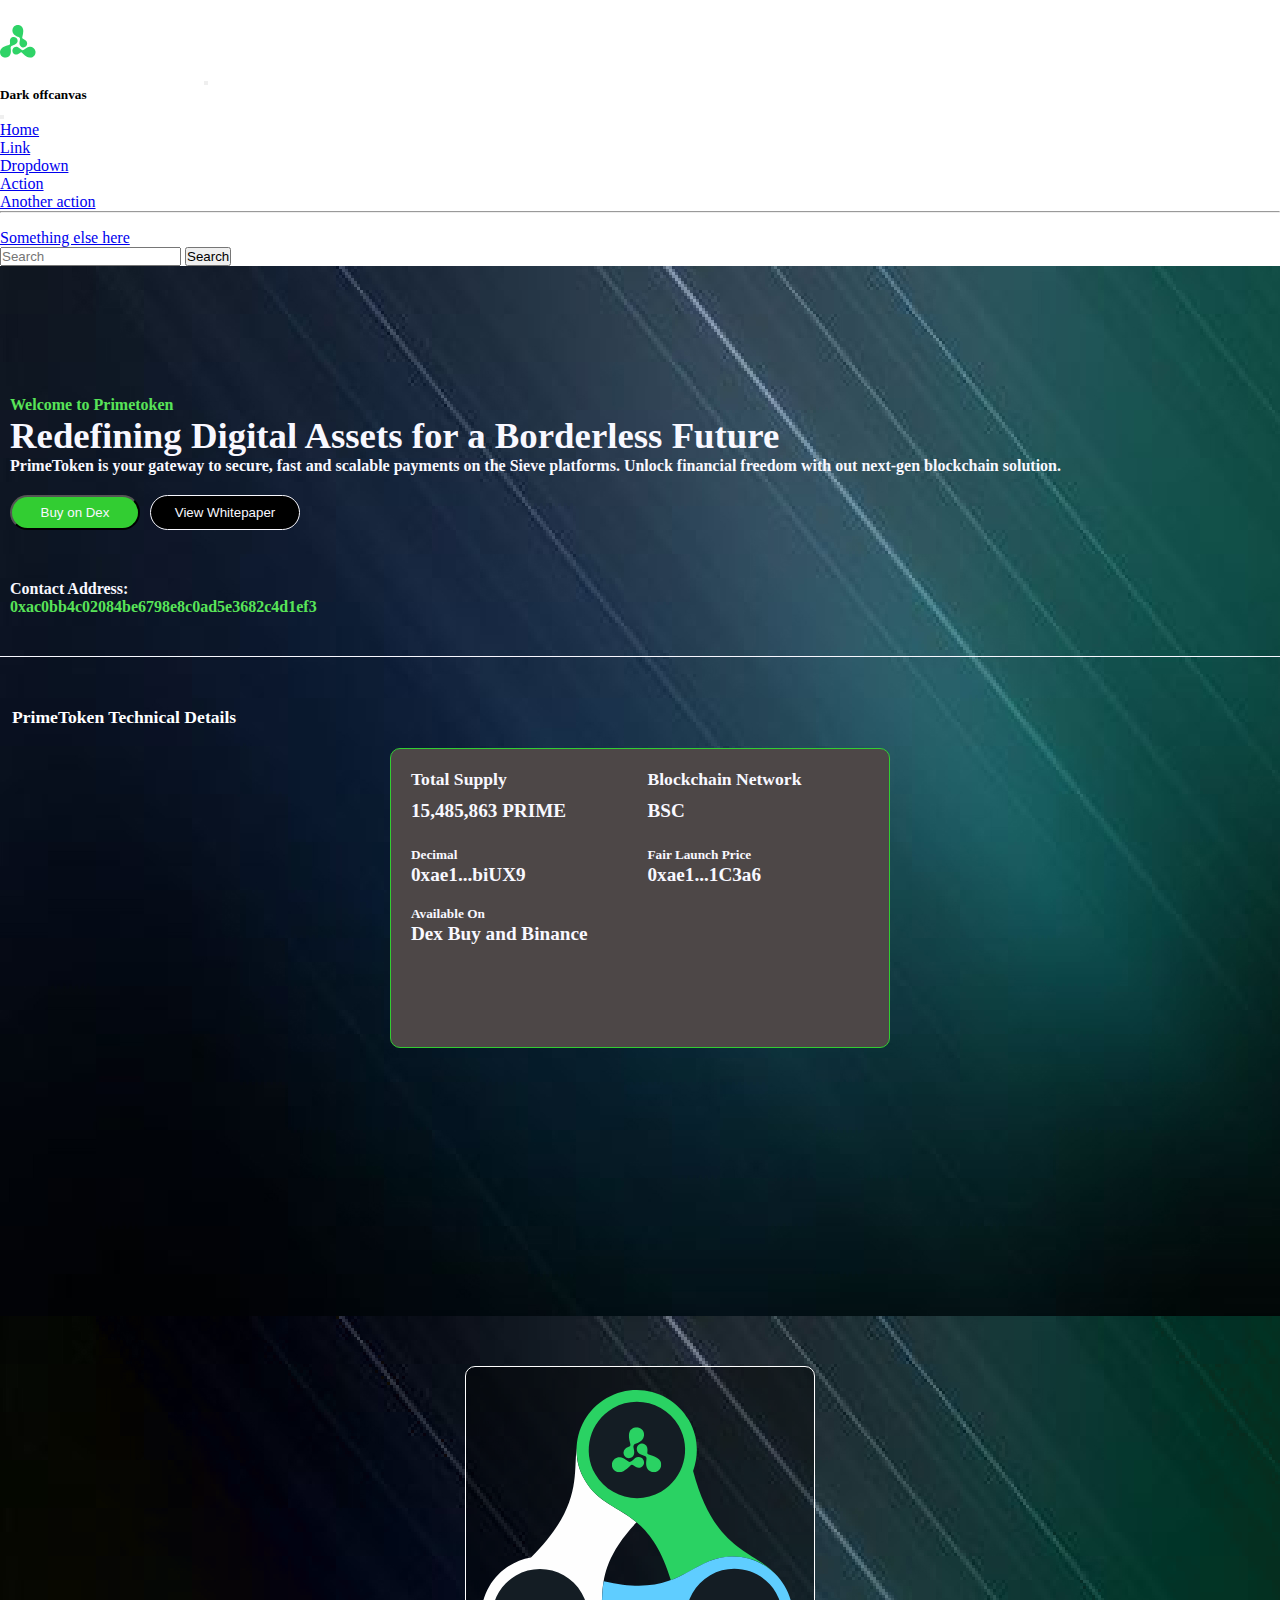
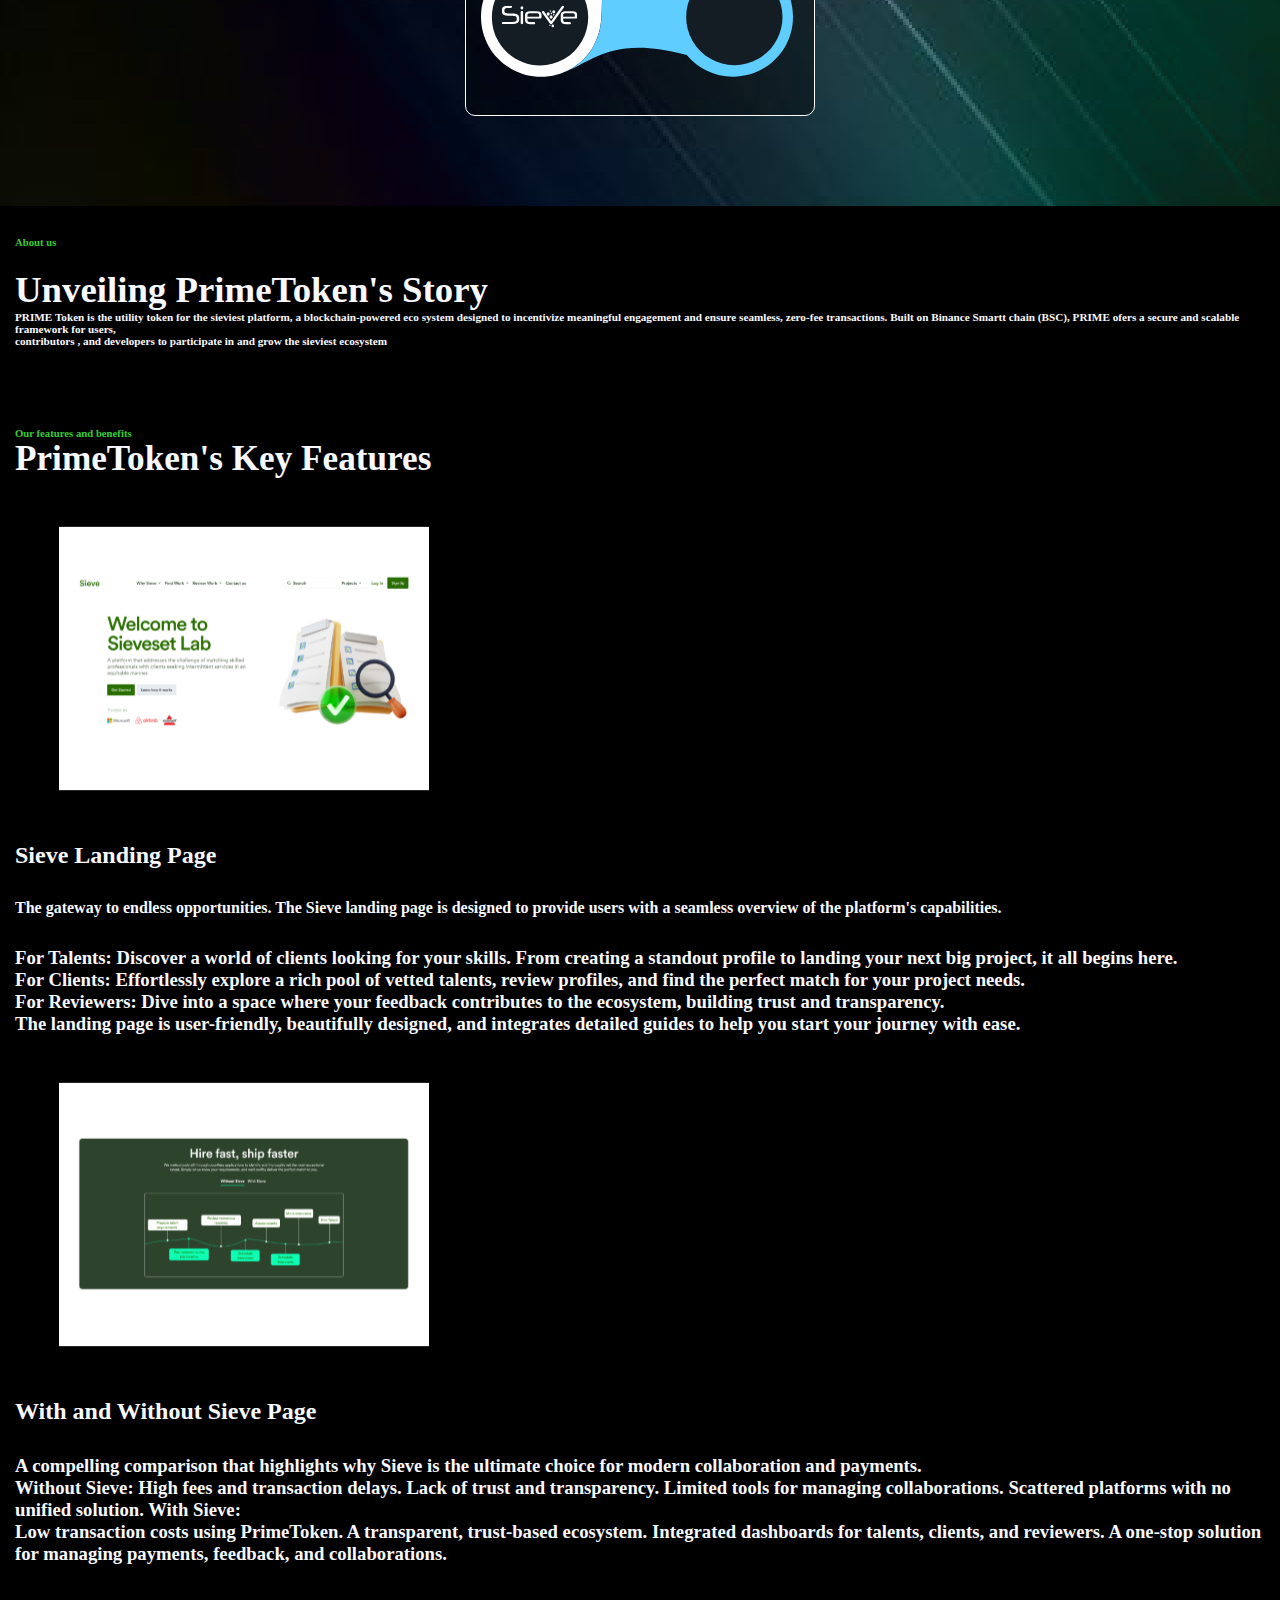
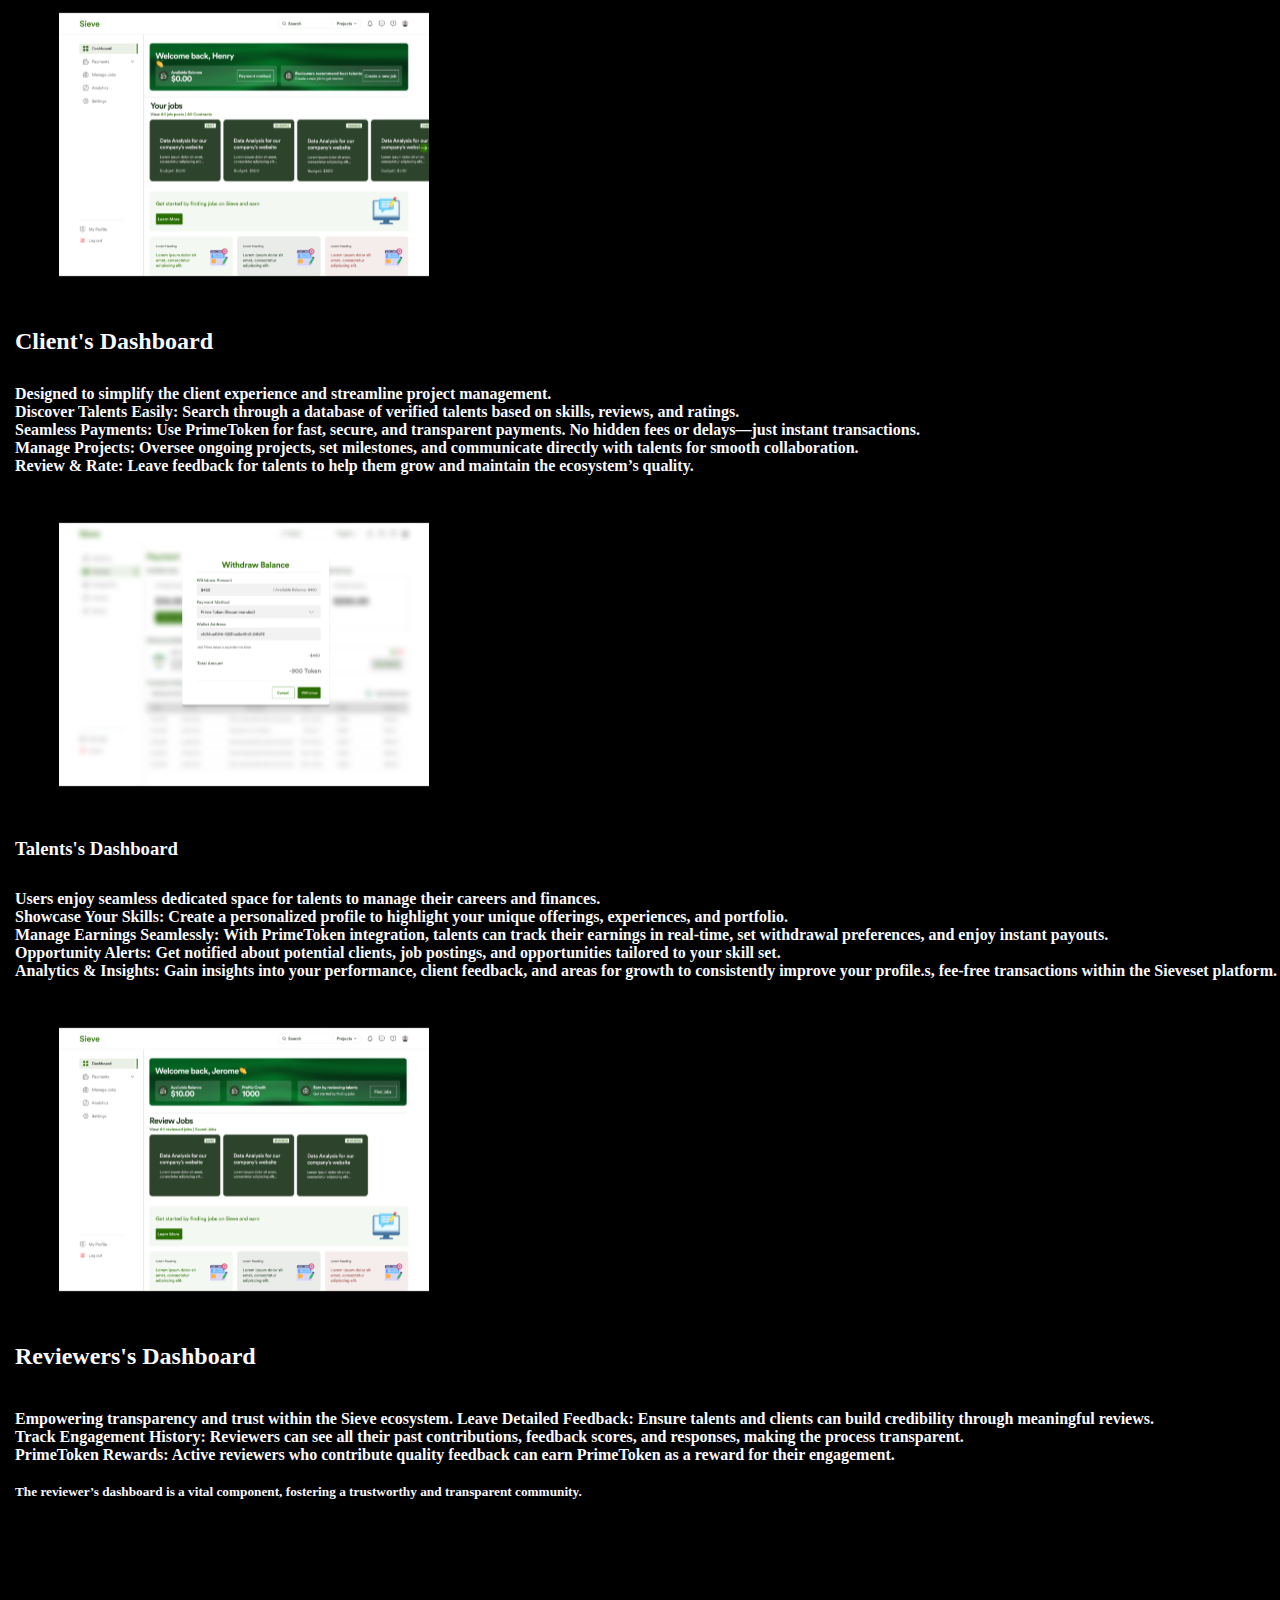
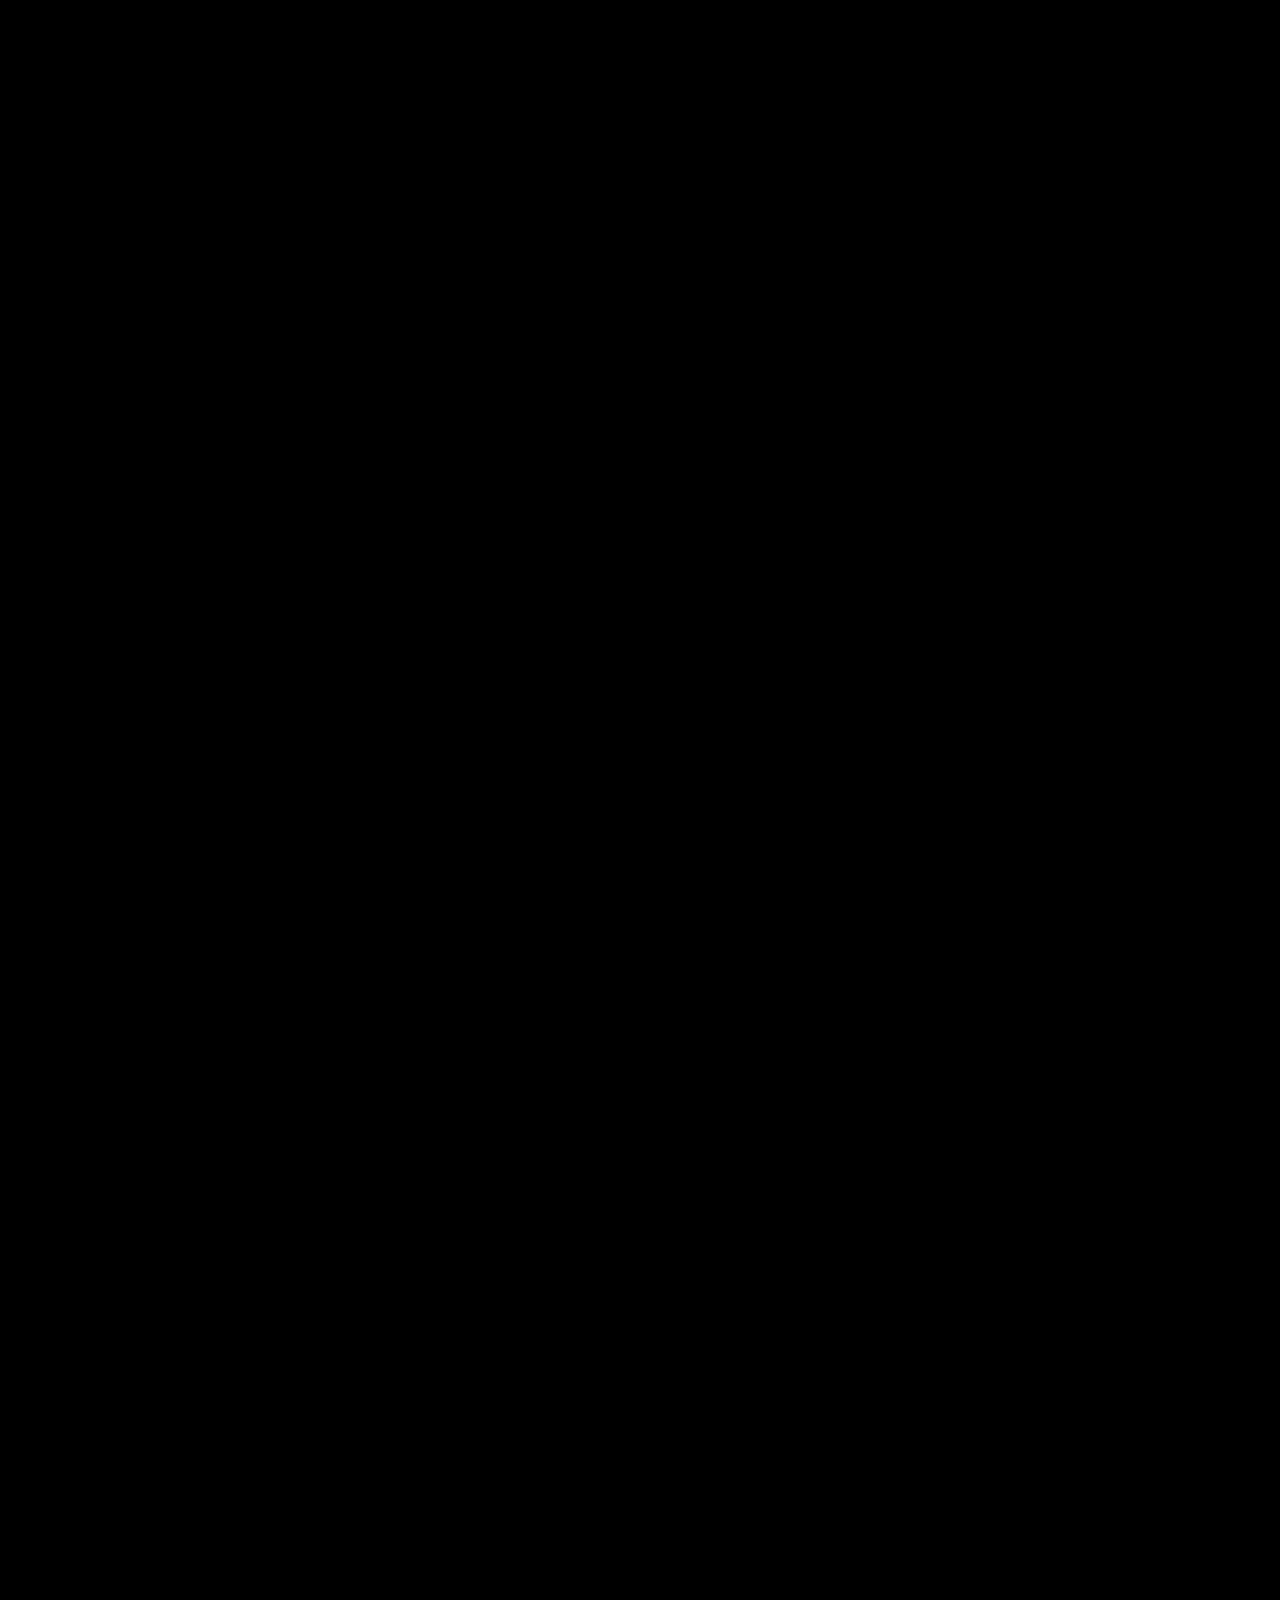
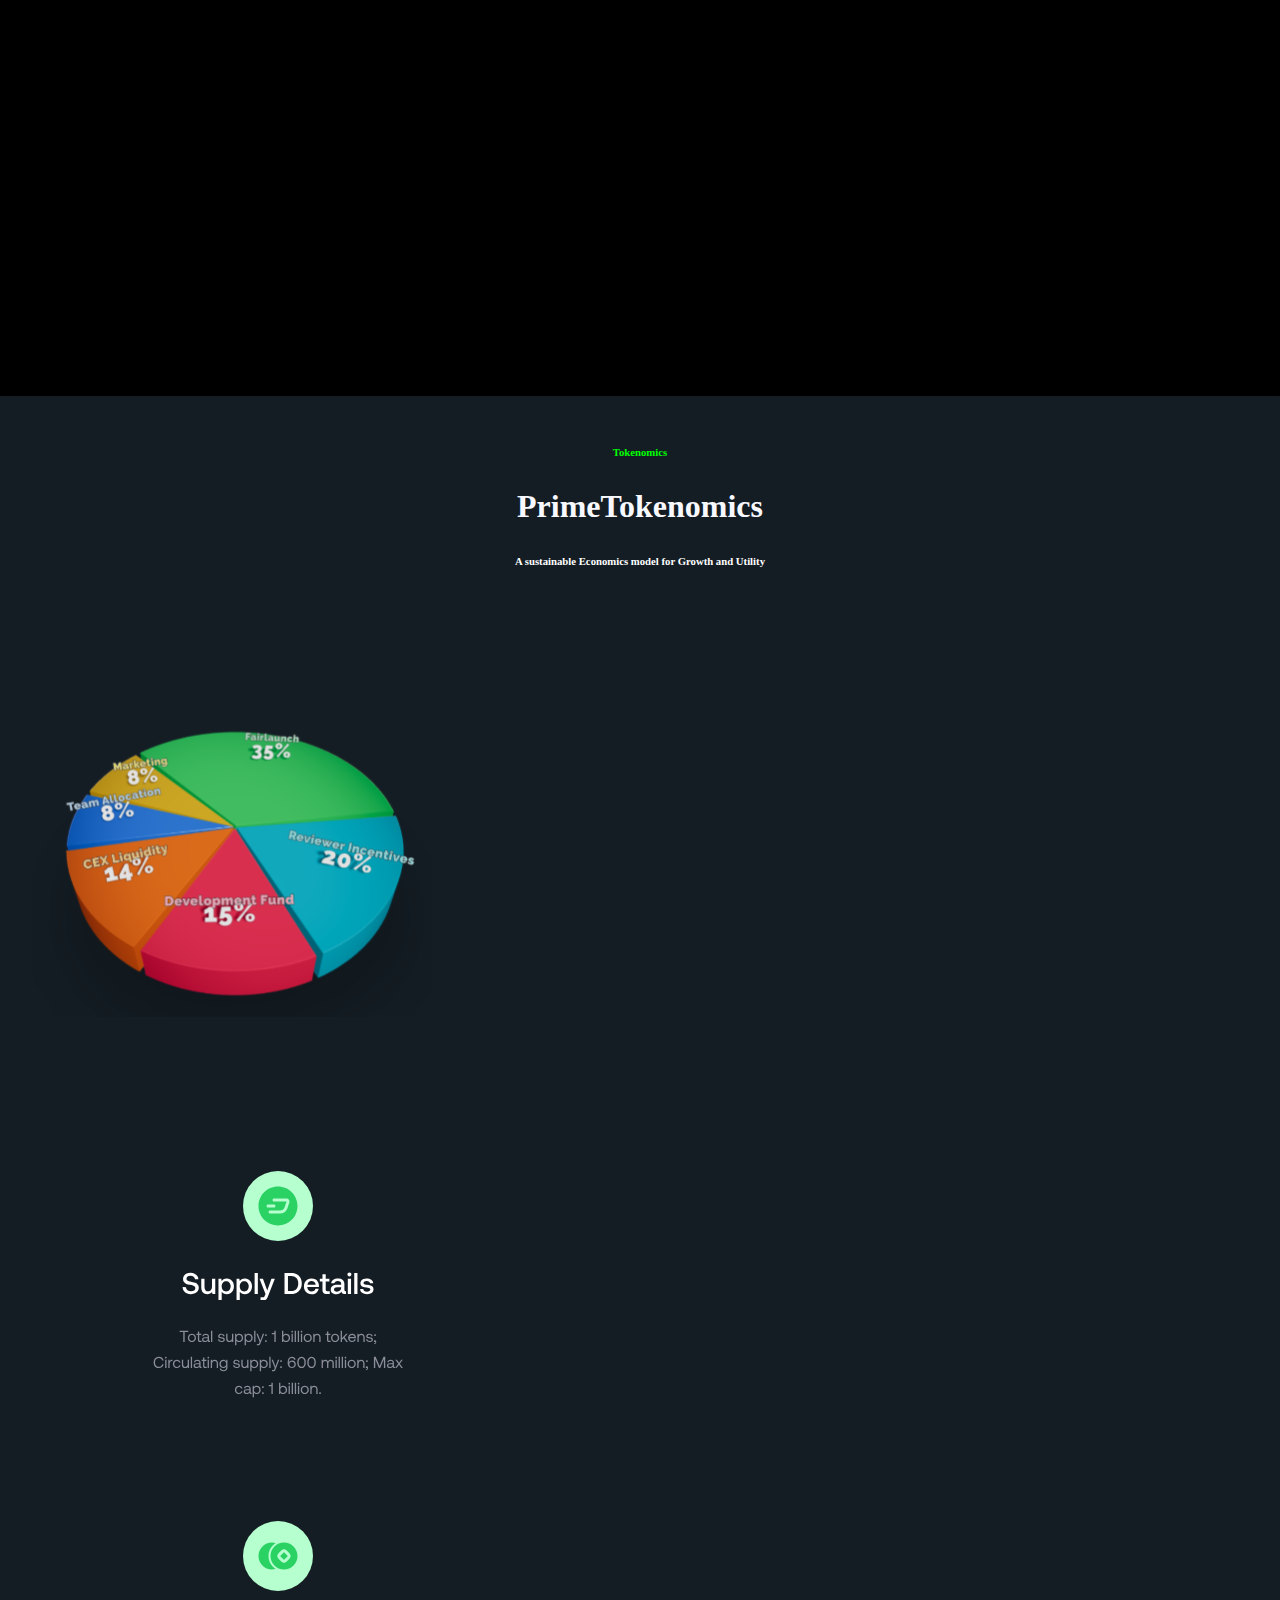
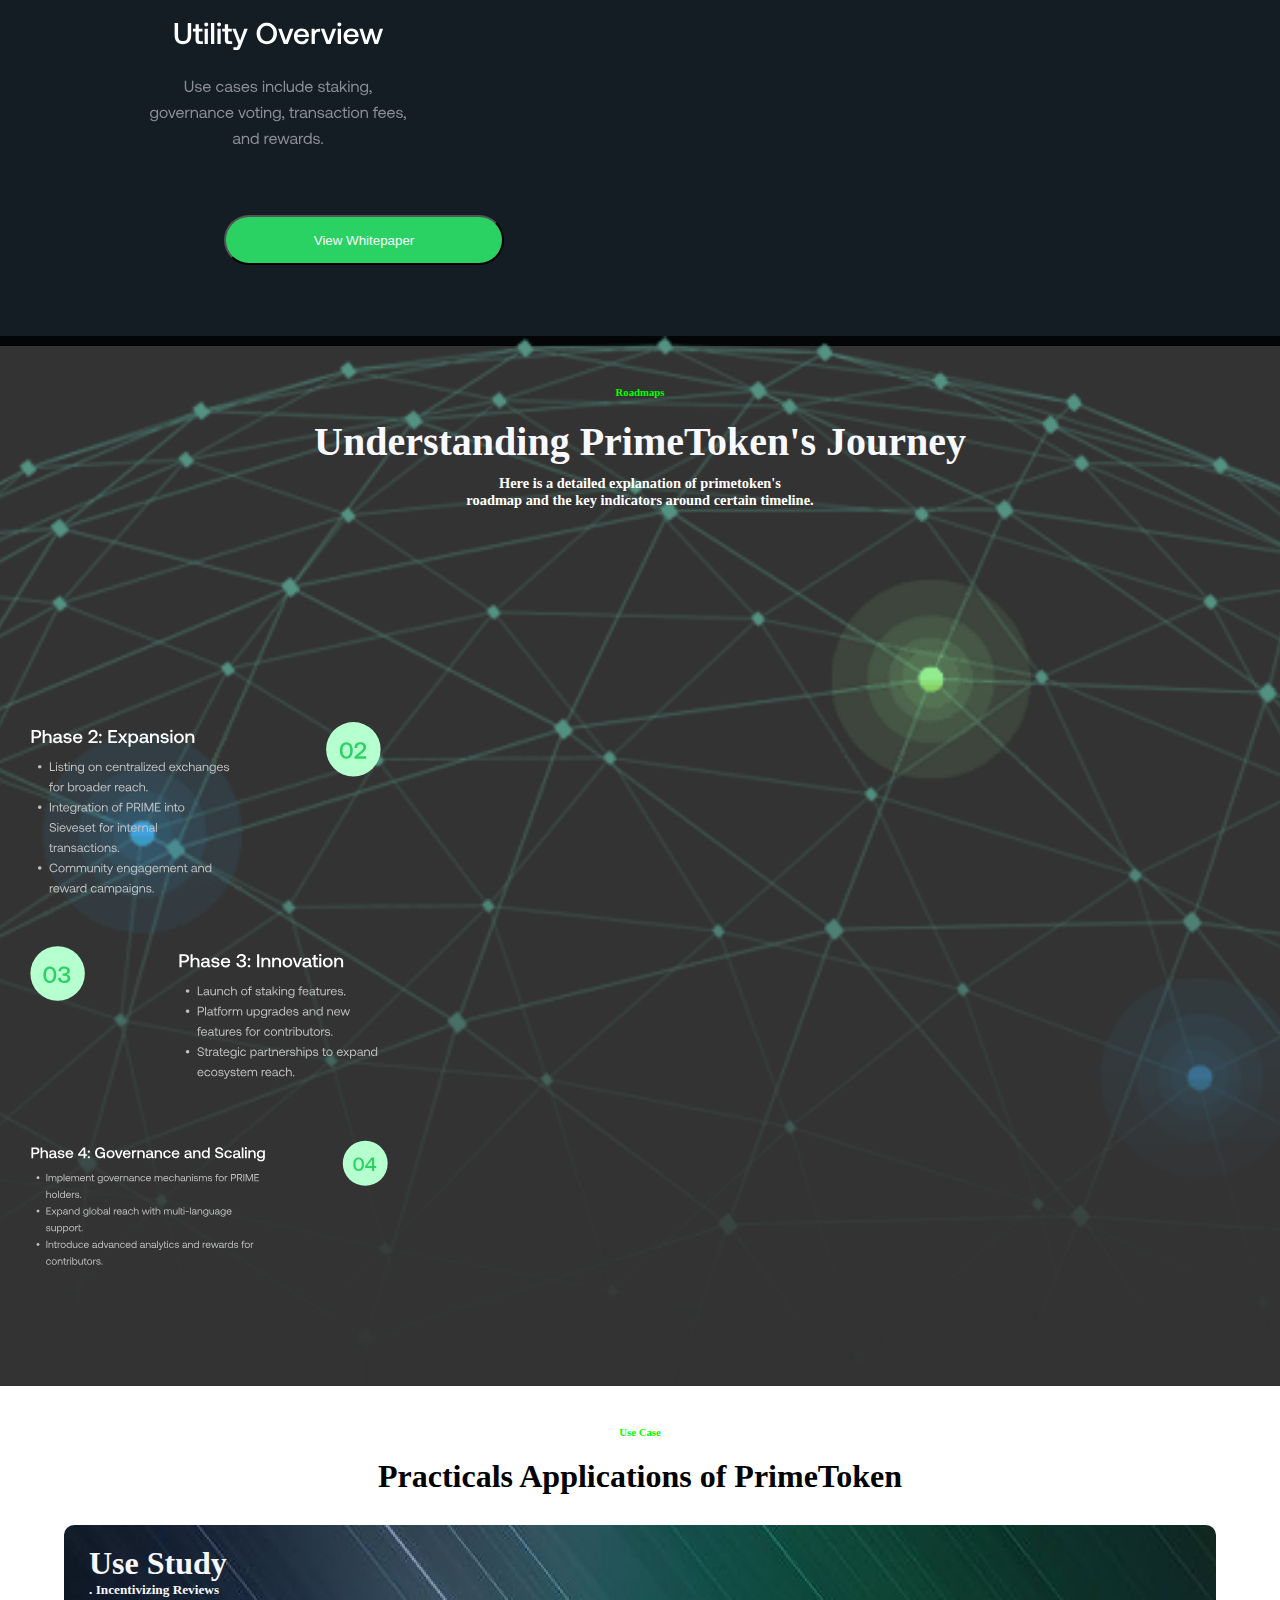
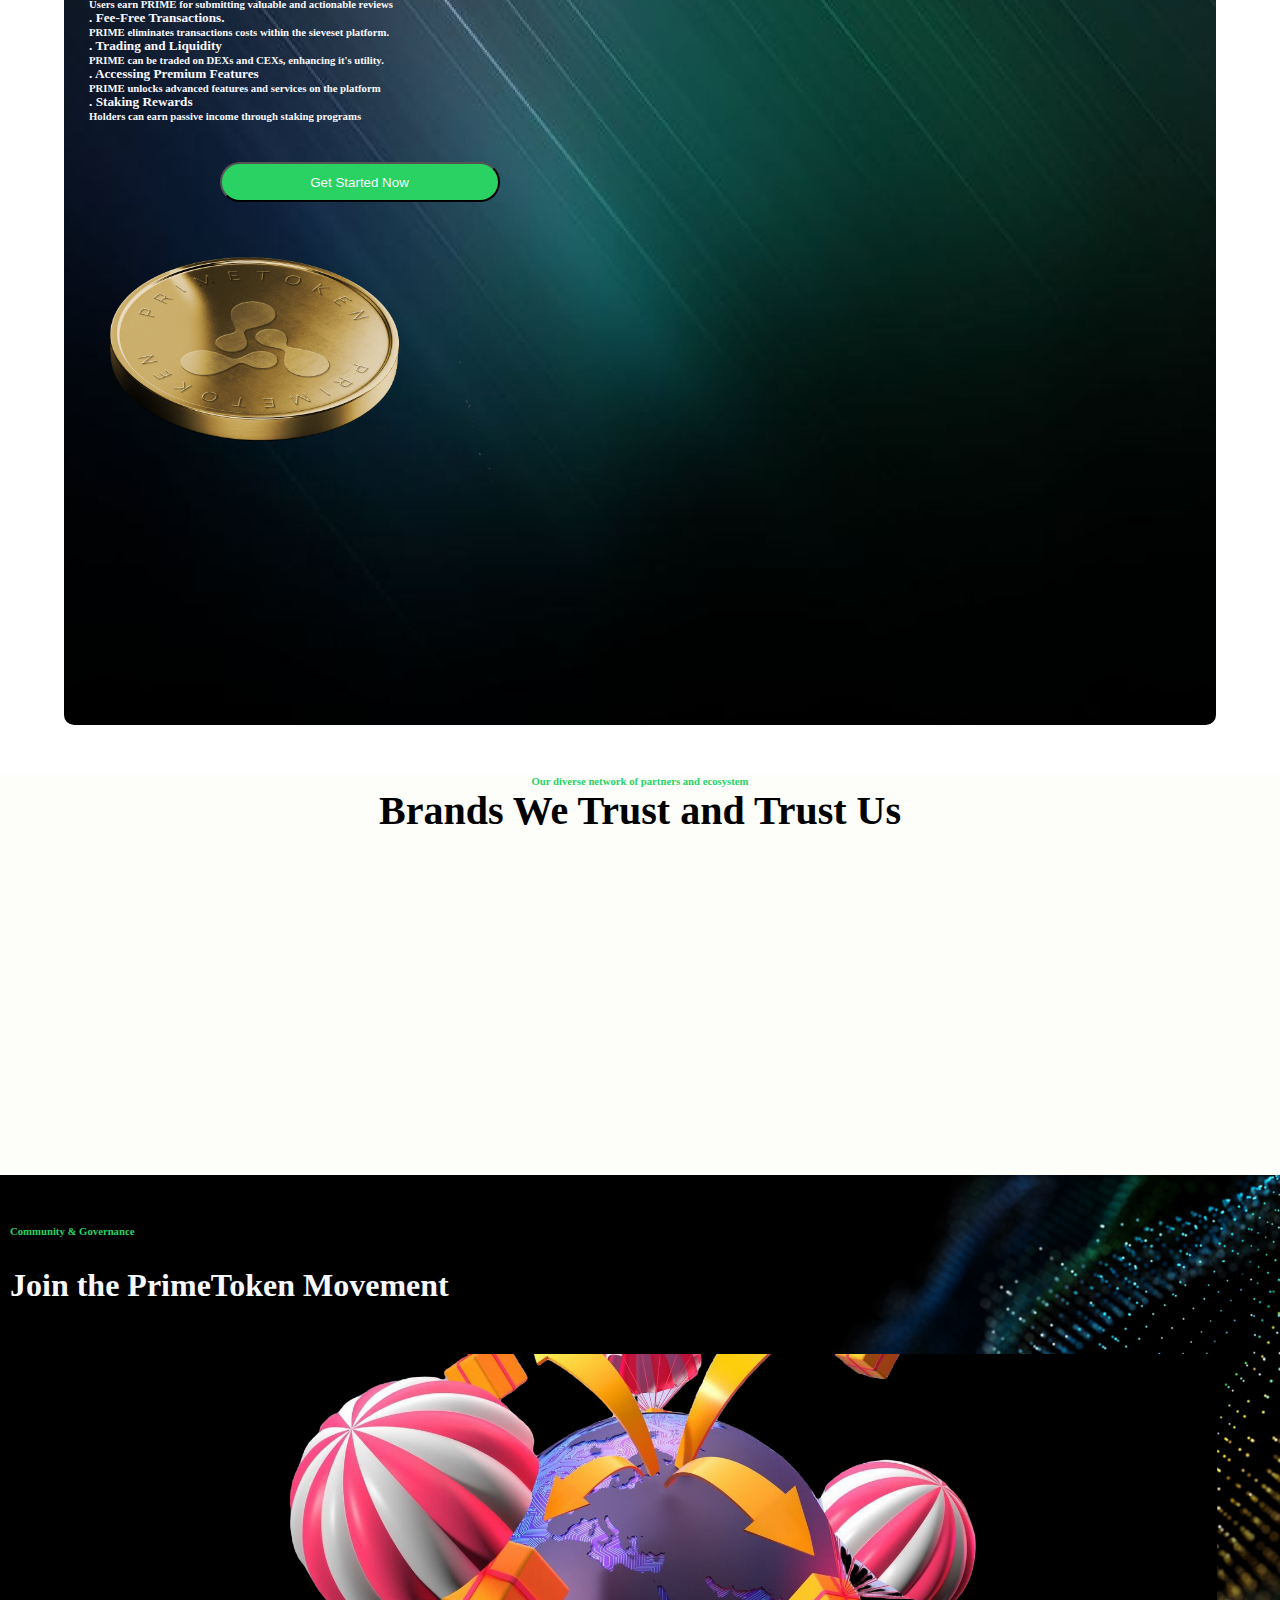
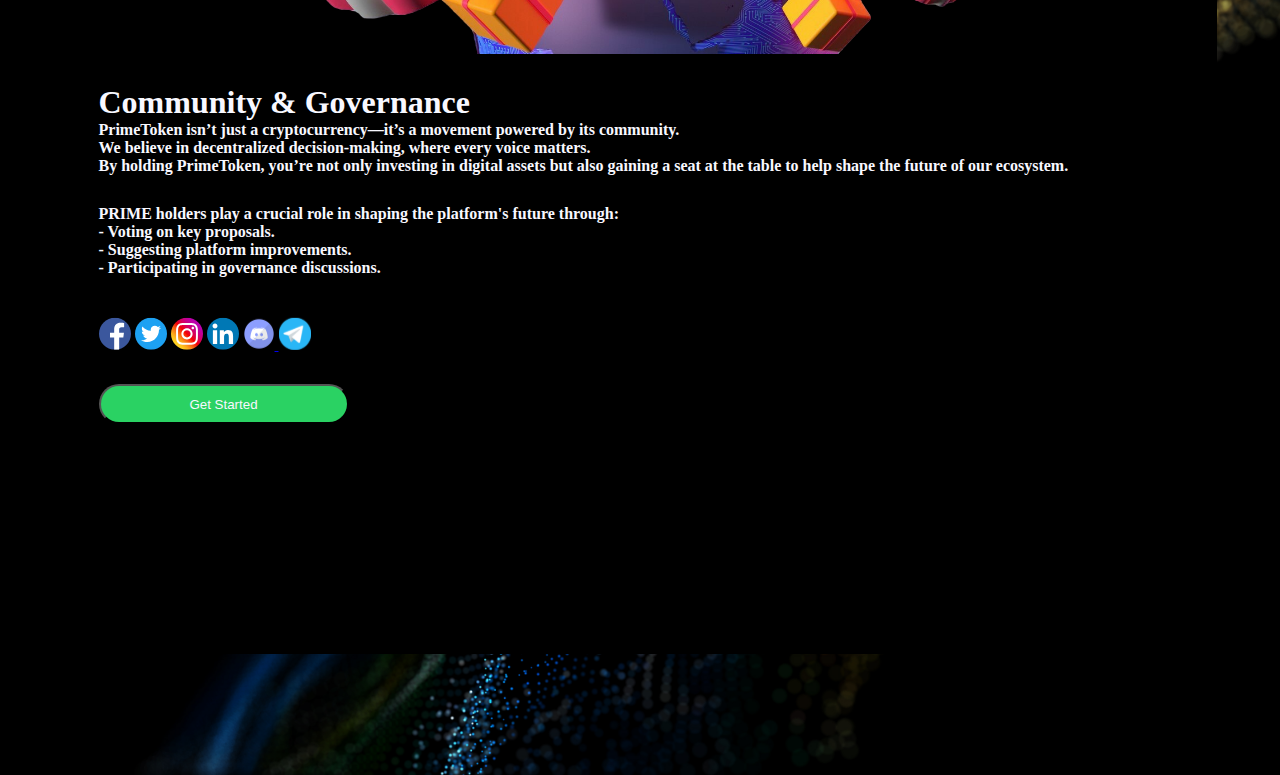
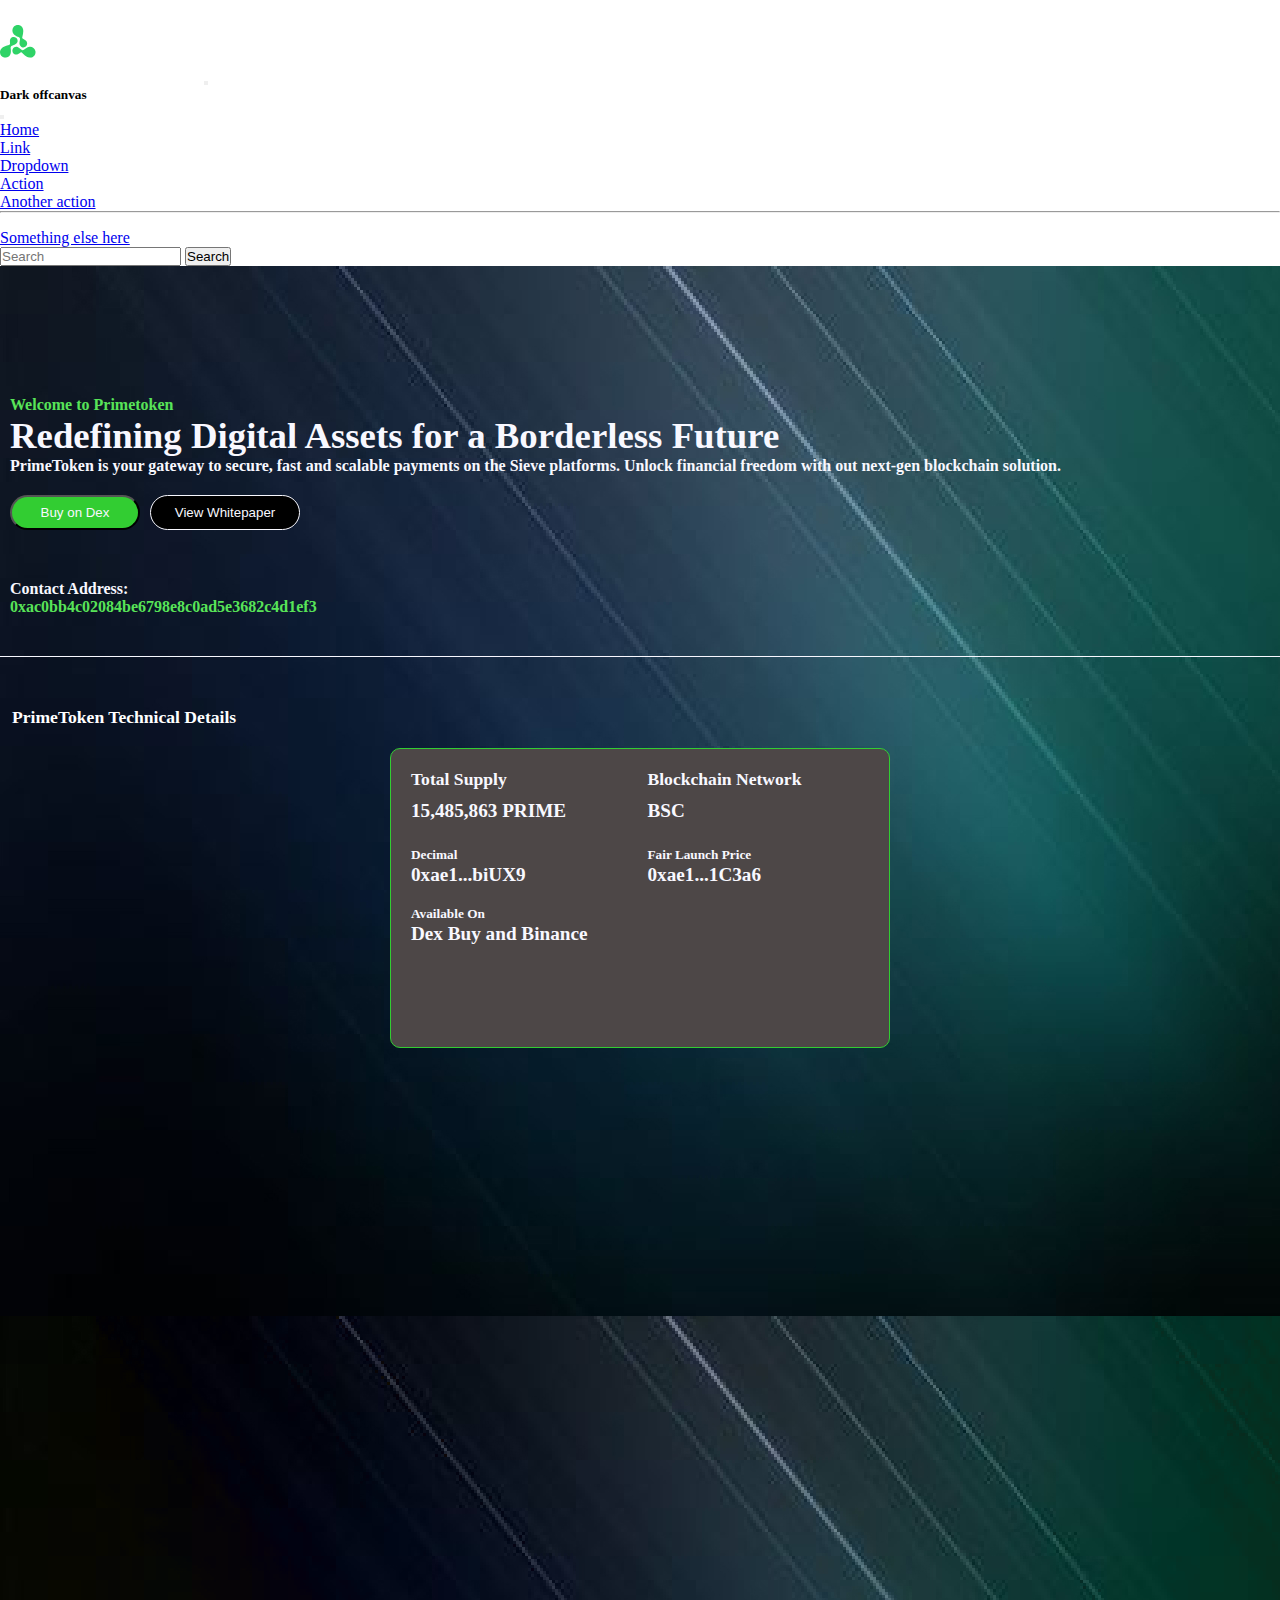
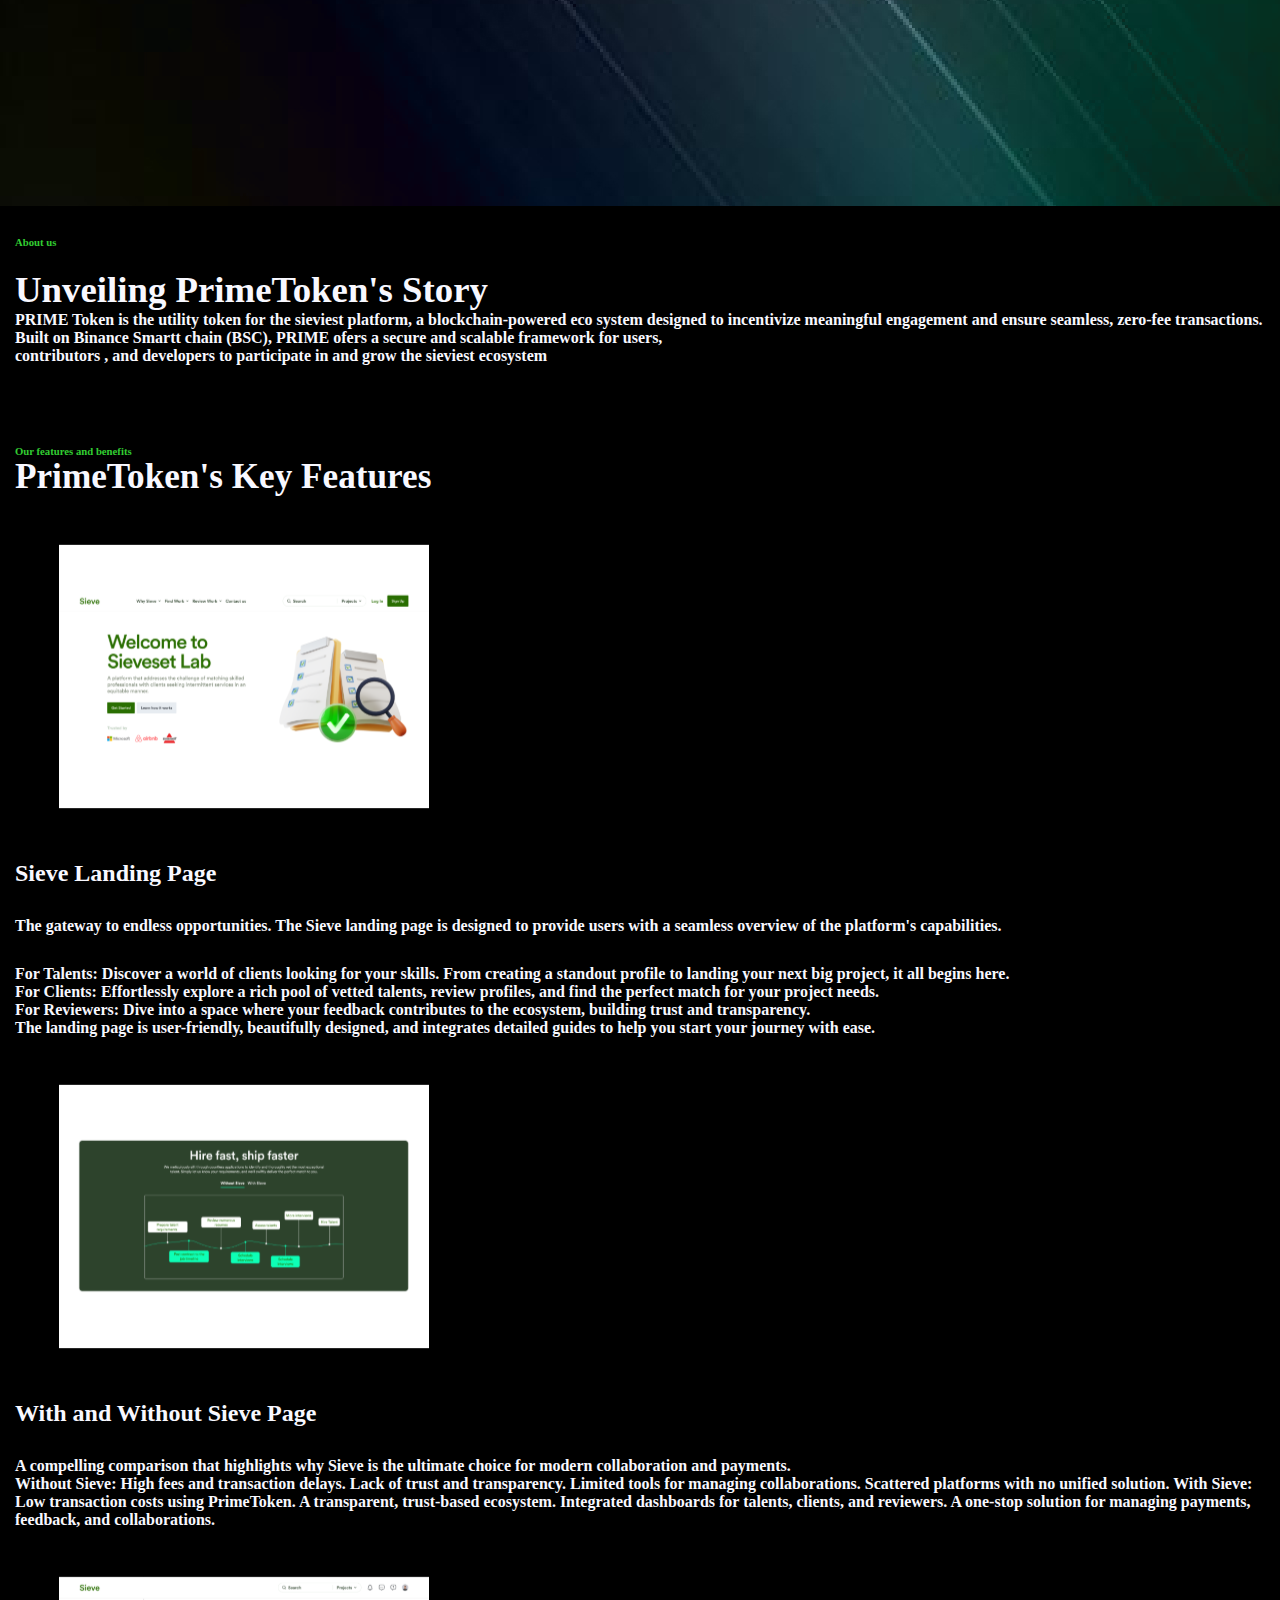
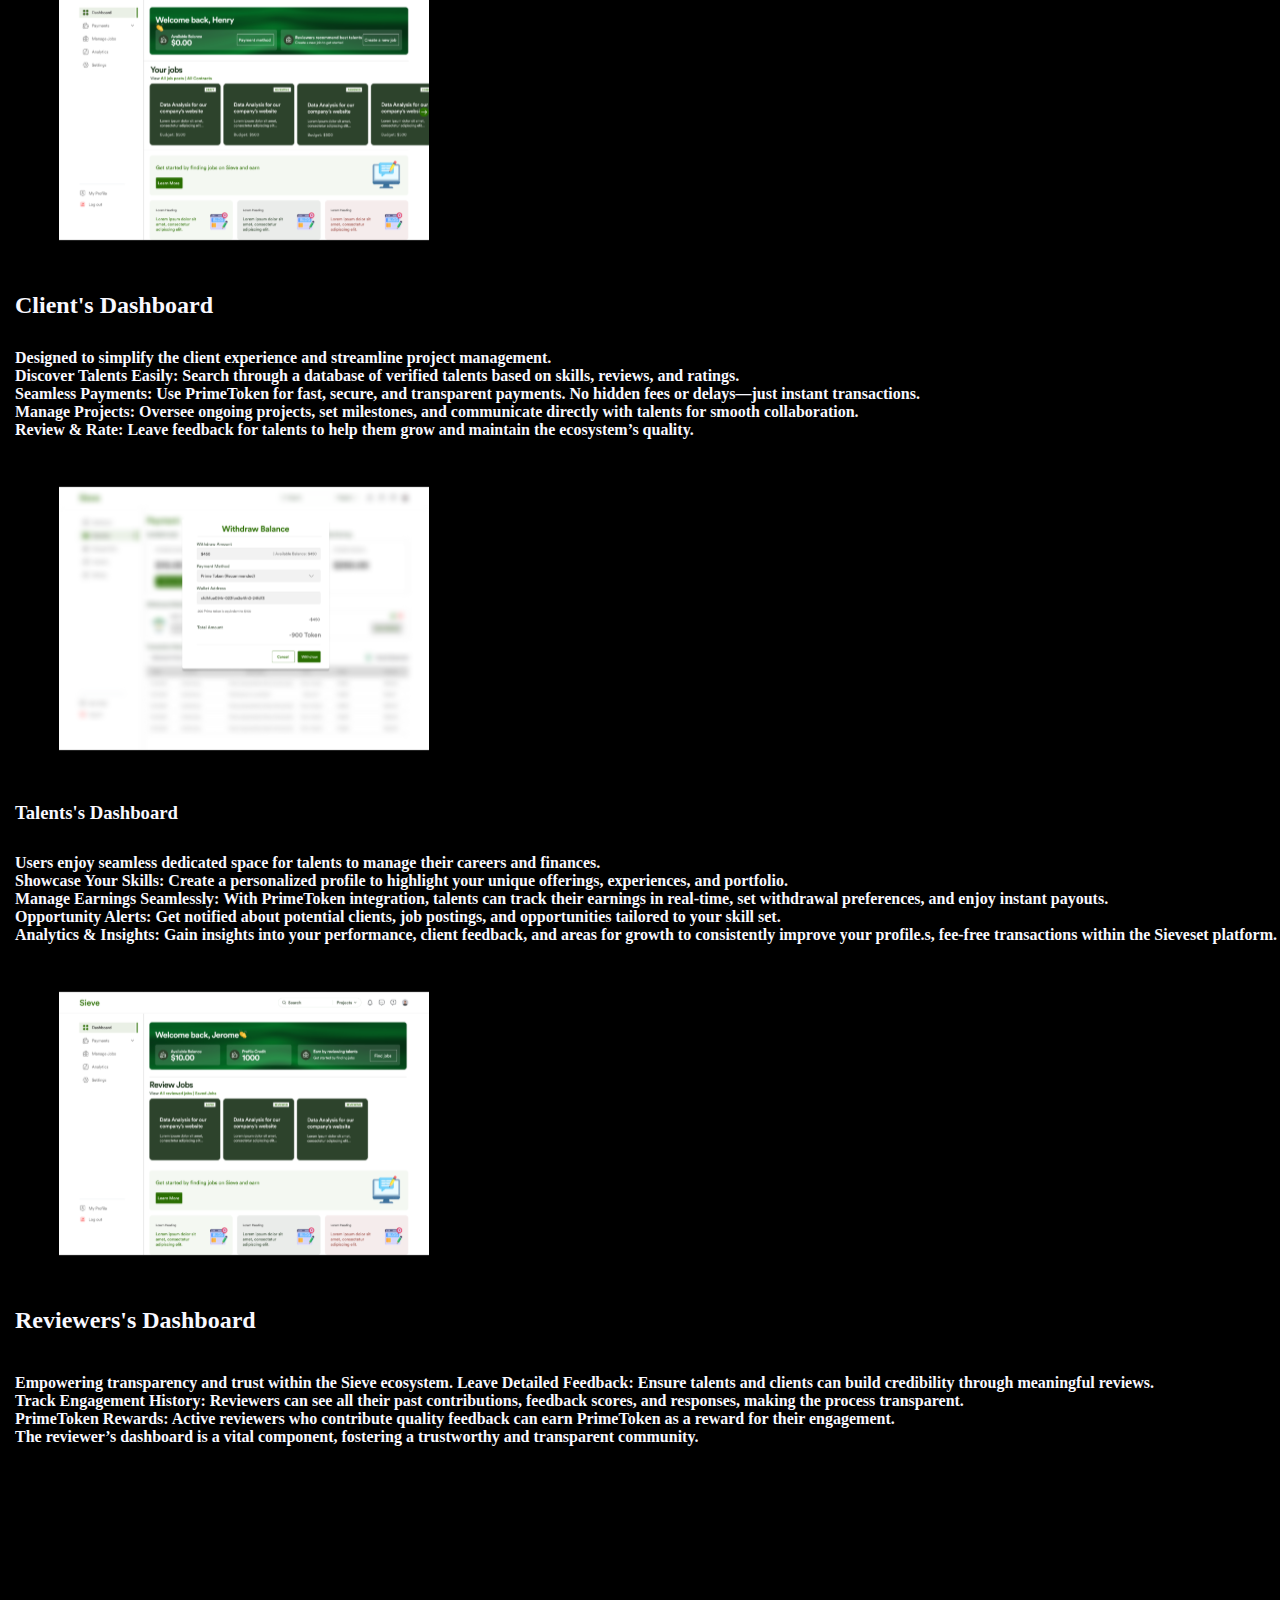
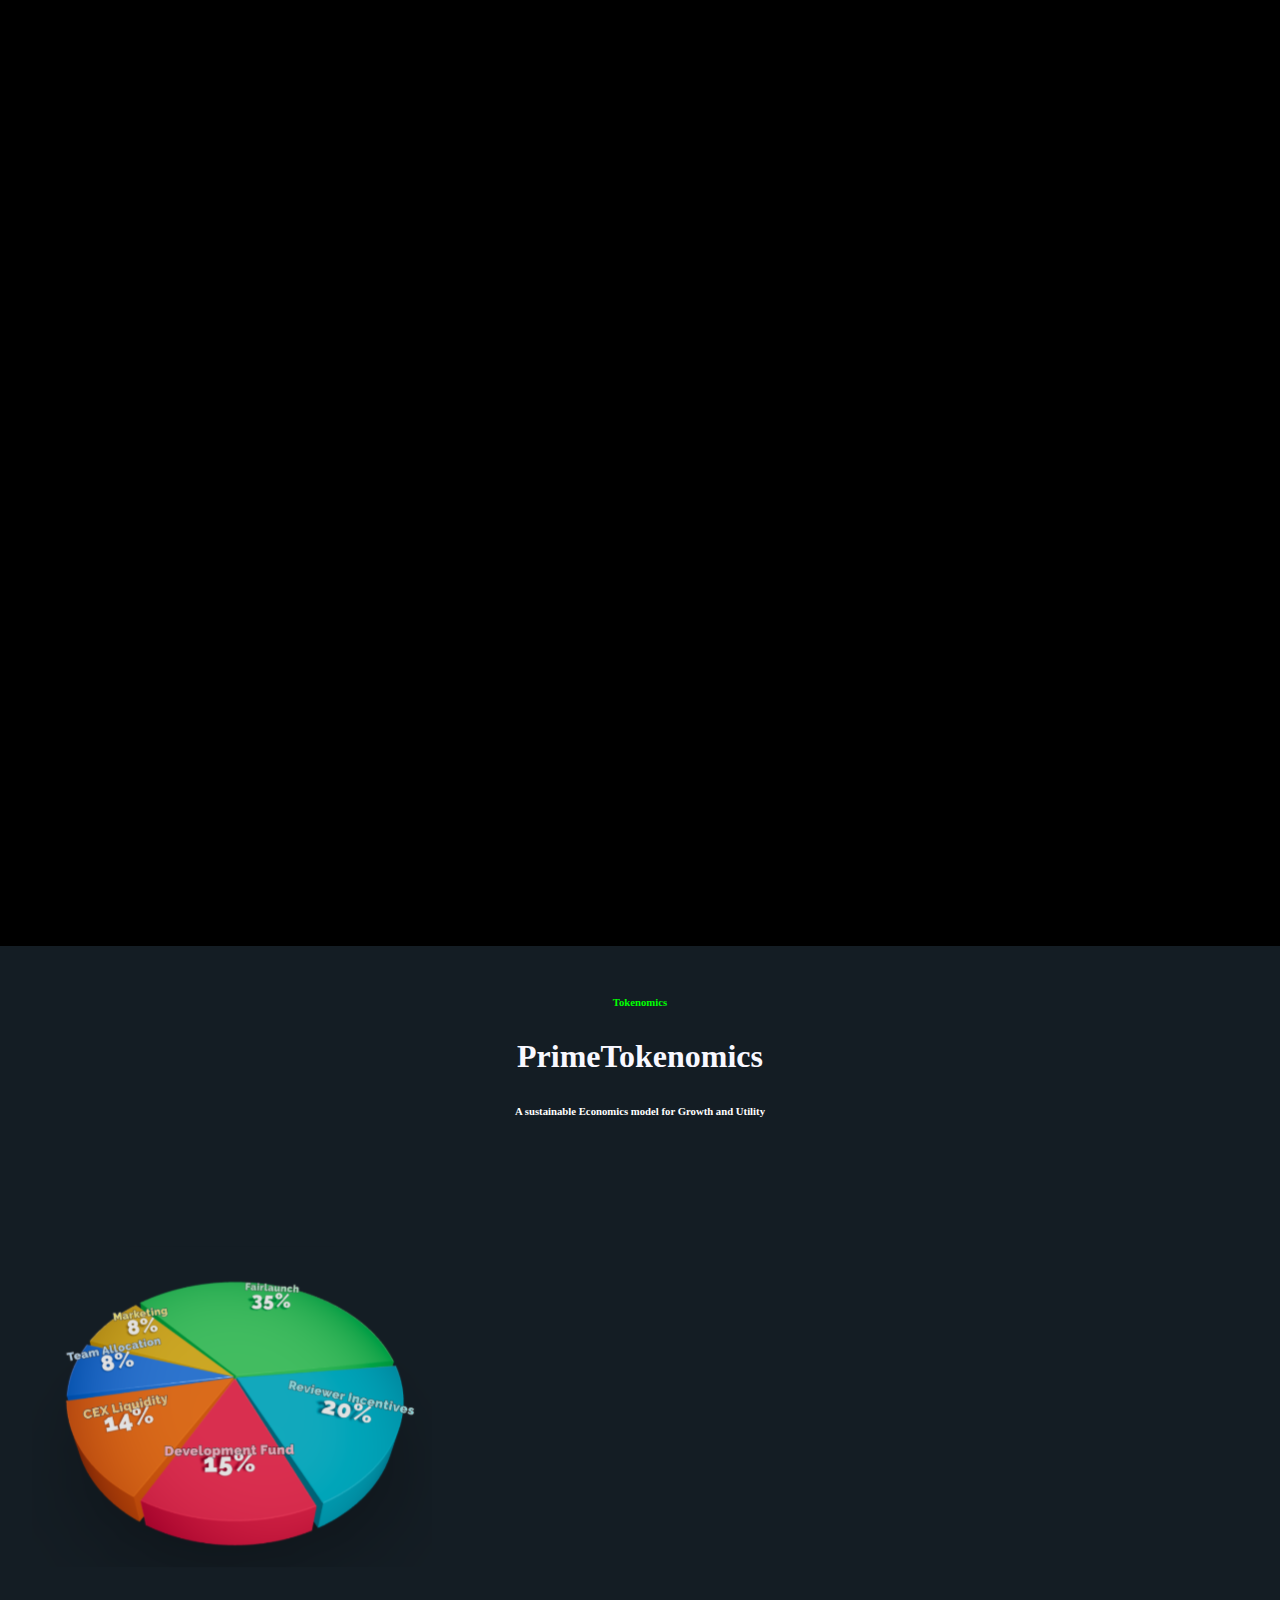
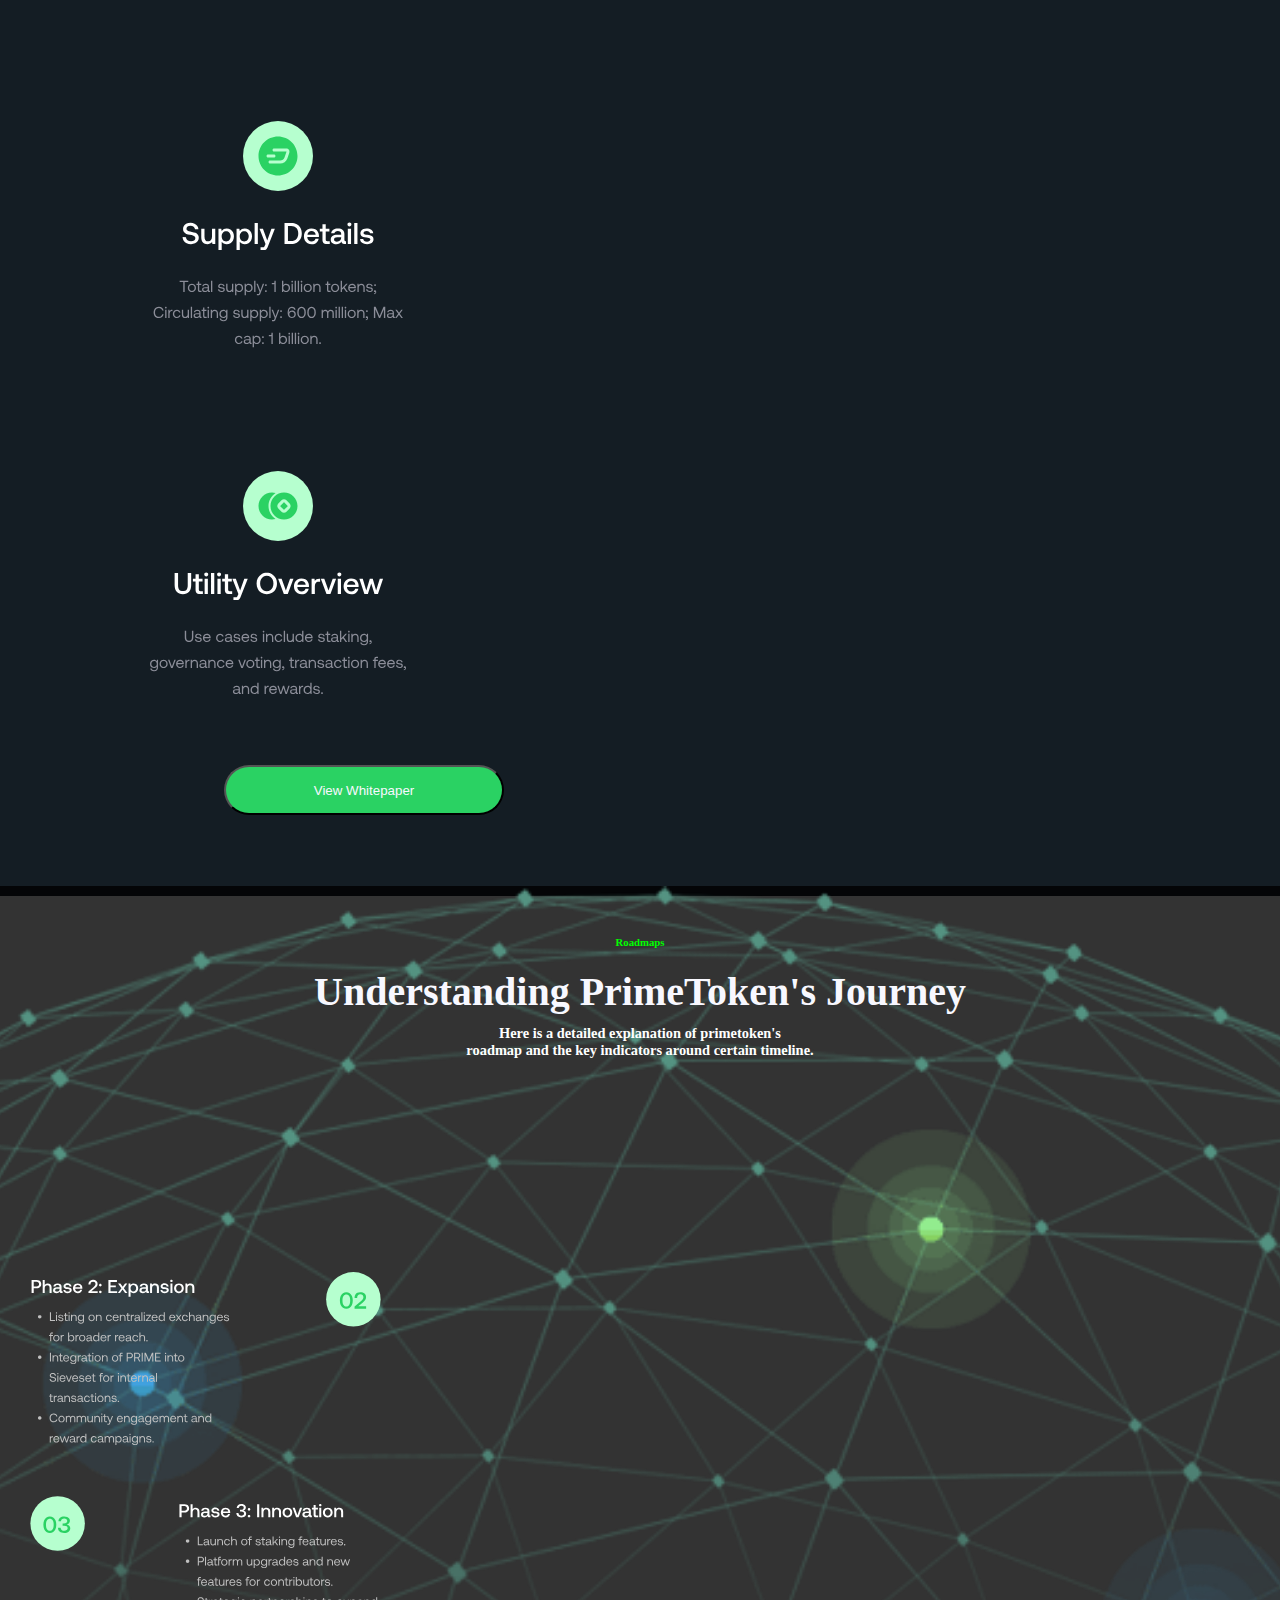
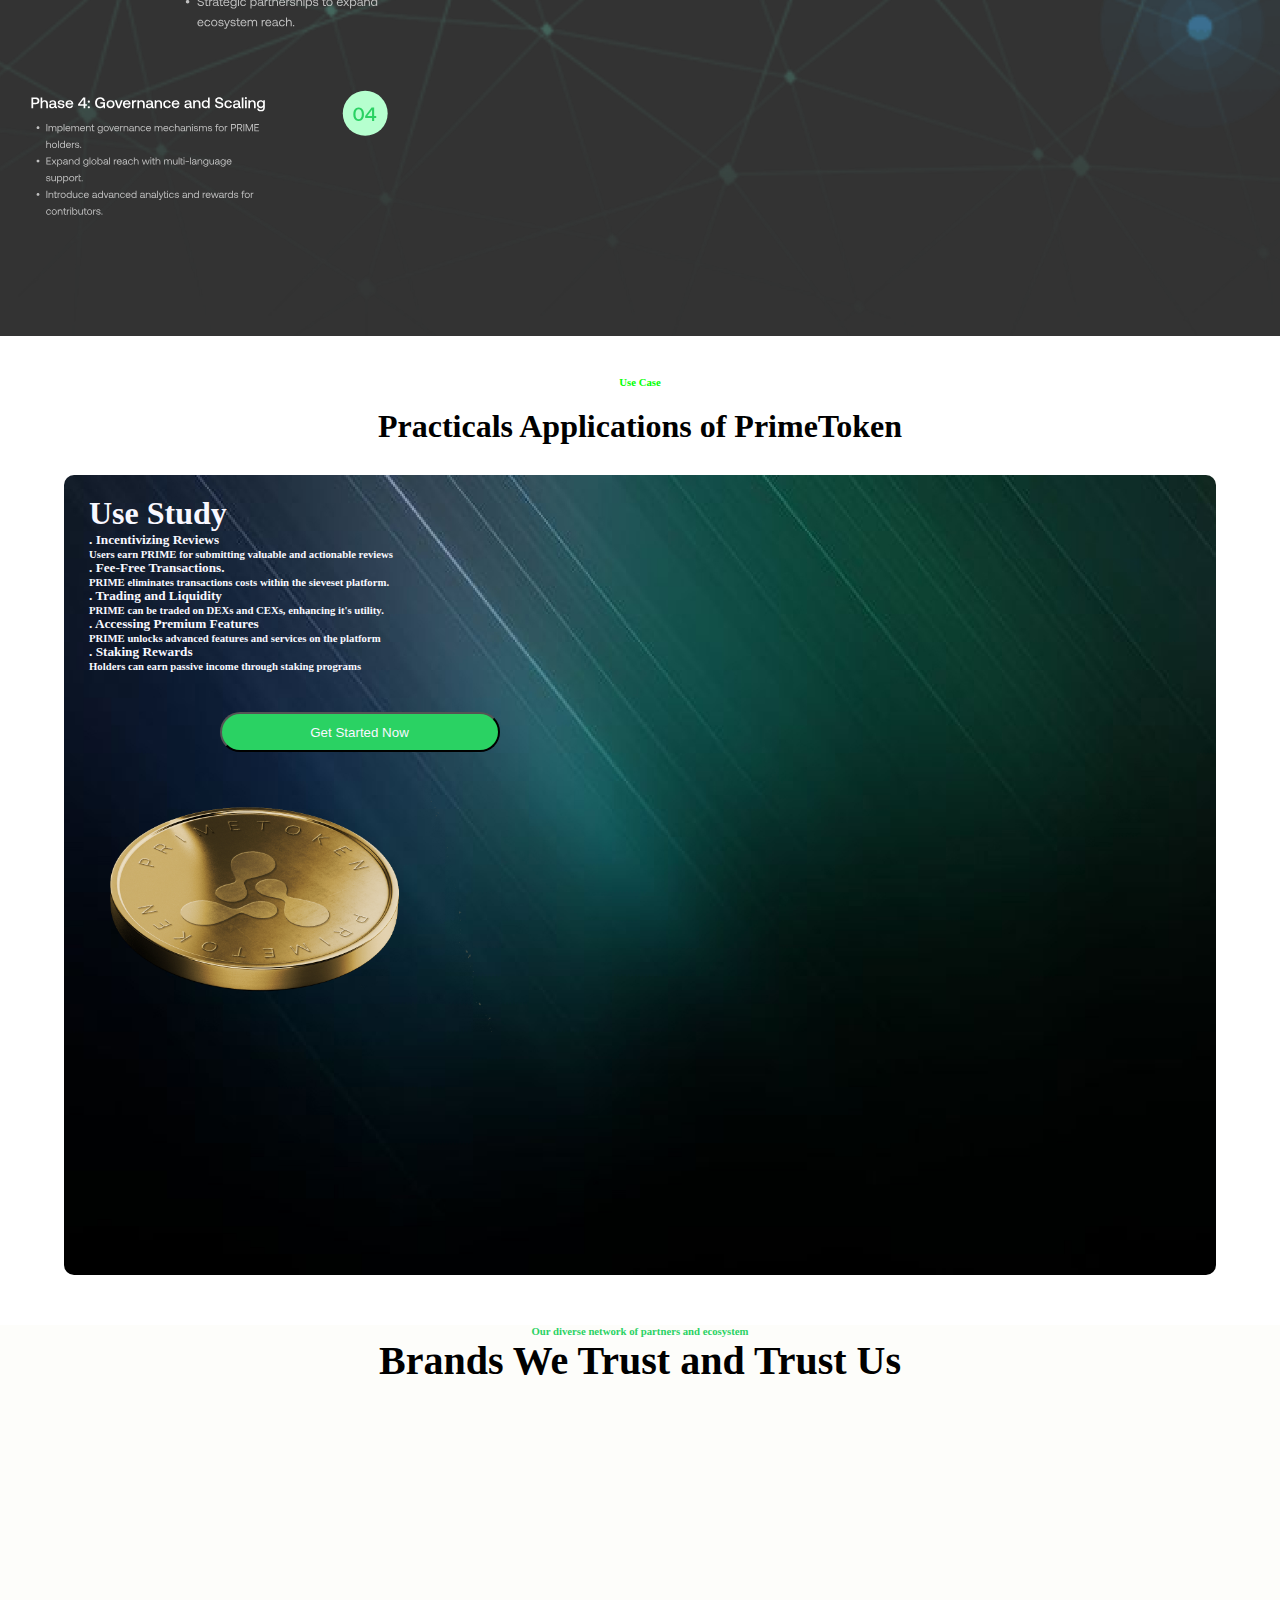
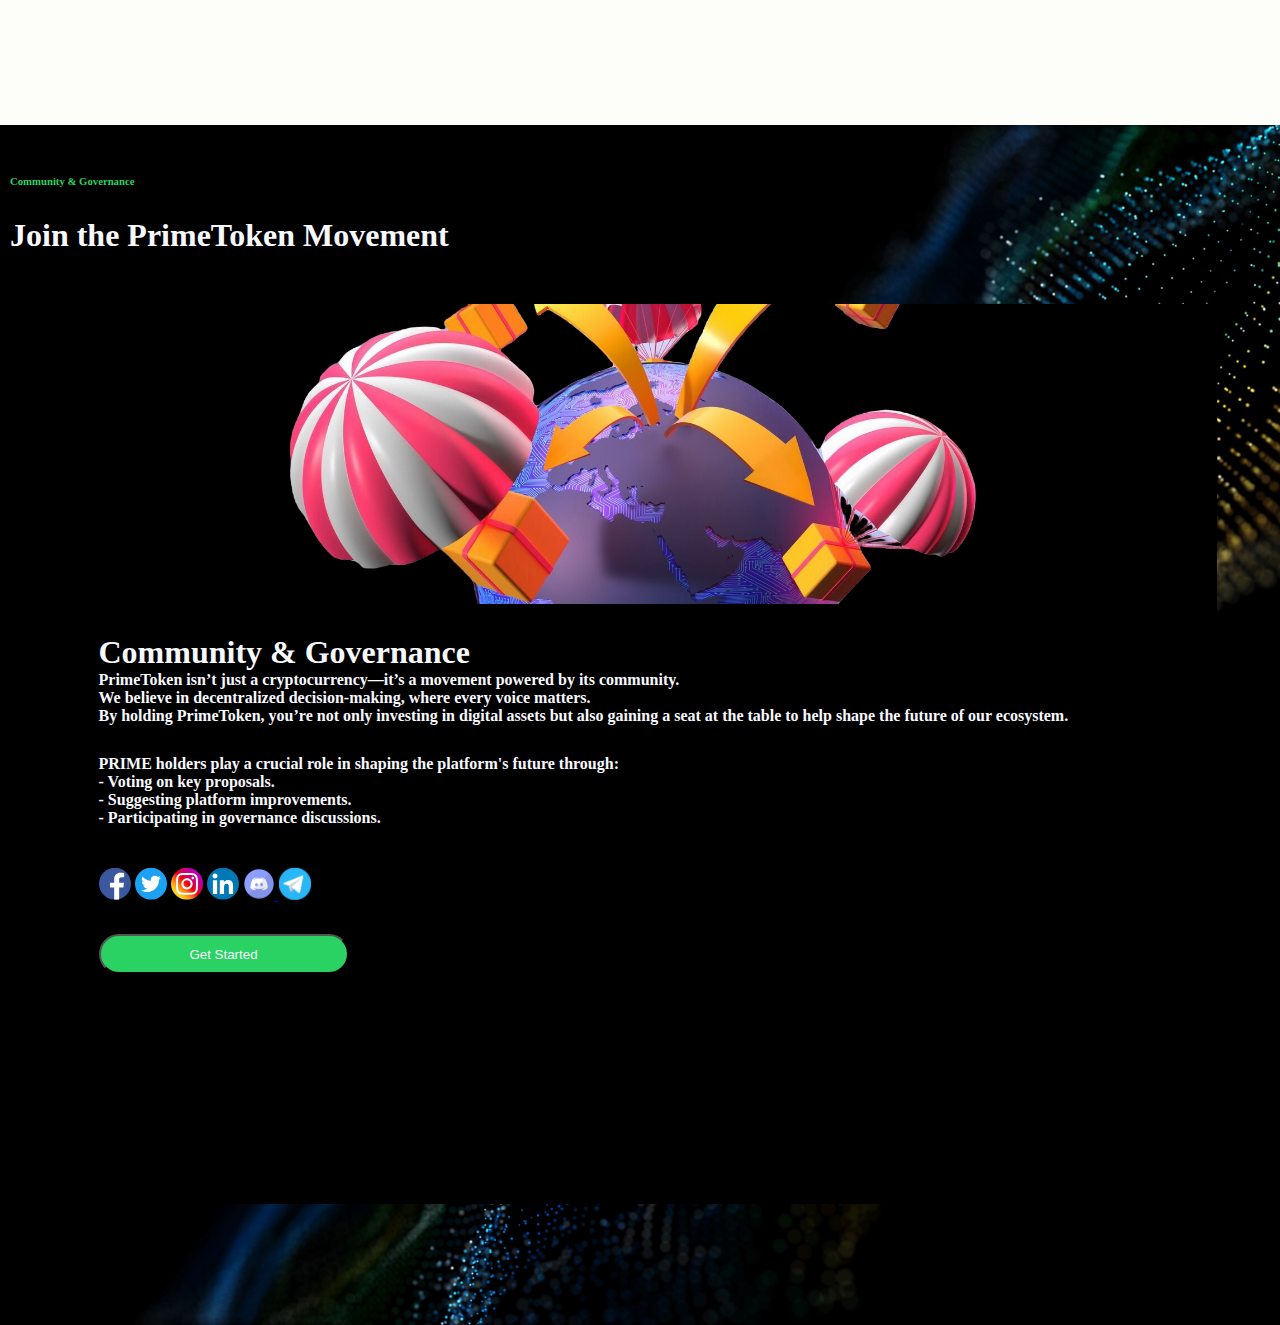
